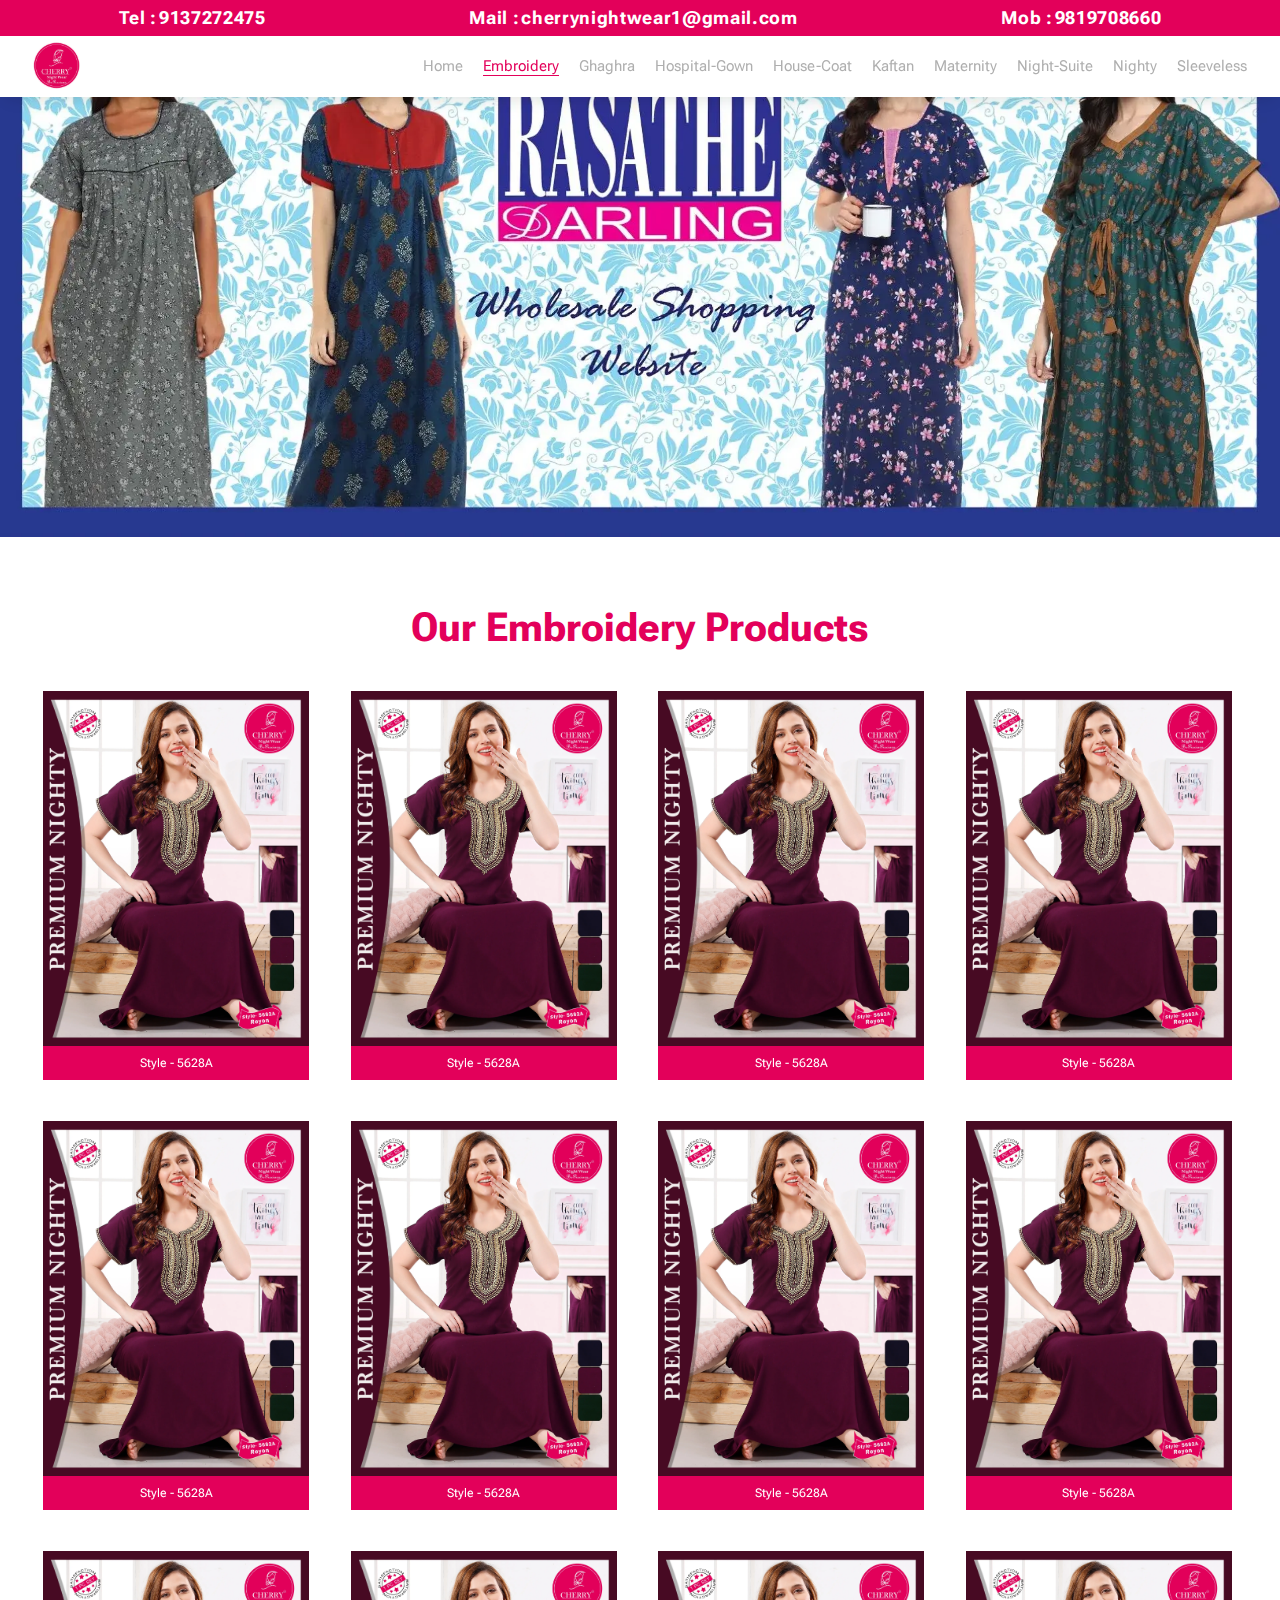
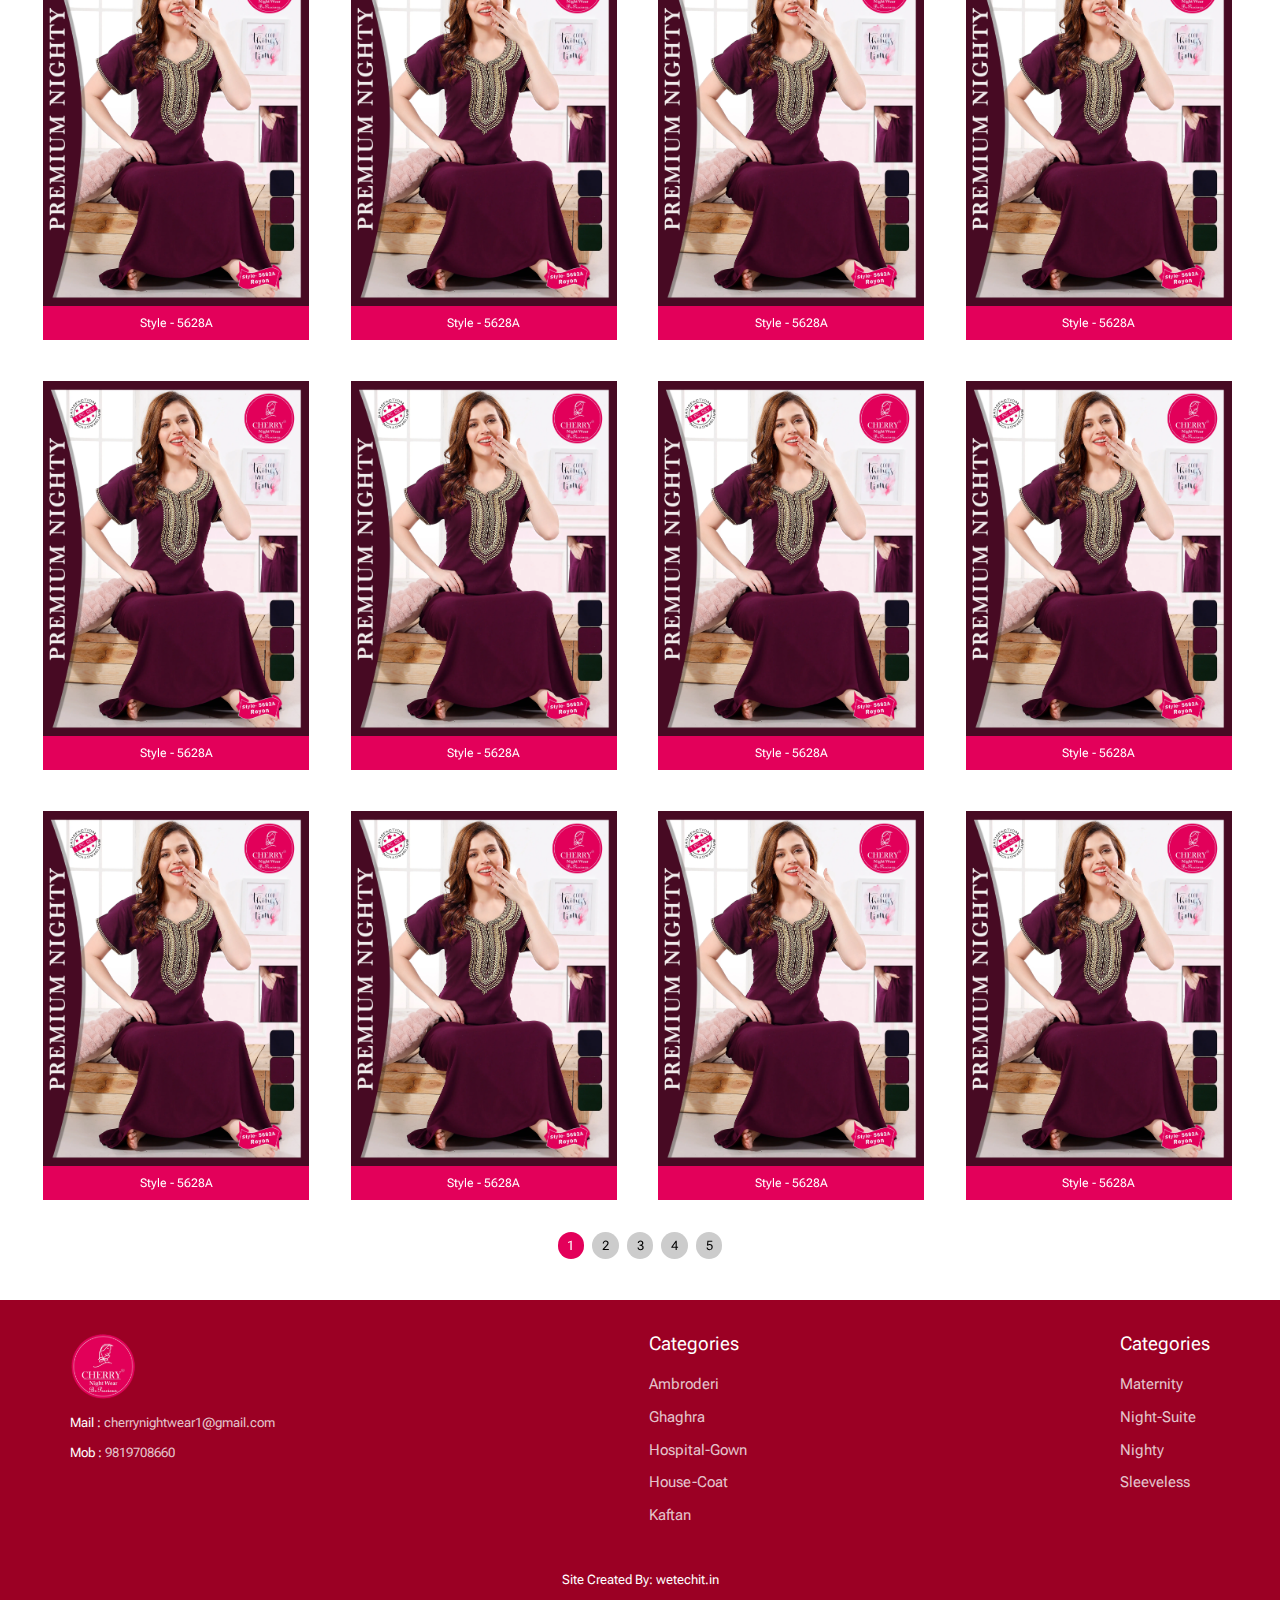
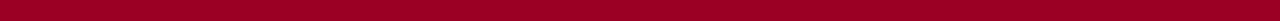
==== embroidery.html @ 48ad8502 "embroidery page done" ====
<!DOCTYPE html>
<html lang="en">
<head>
    <meta charset="UTF-8">
    <meta name="viewport" content="width=device-width, initial-scale=1.0">
    <title>Cherry Nightwear</title>
    <link rel="stylesheet" href="assets/css/style.css">
    <link rel="stylesheet" href="assets/css/media.css">
    <link rel="stylesheet" href="https://cdn.jsdelivr.net/npm/swiper@11/swiper-bundle.min.css" />
    <link rel="apple-touch-icon" sizes="180x180" href="assets/images/favicon_io/apple-touch-icon.png">
    <link rel="icon" type="image/png" sizes="32x32" href="assets/images/favicon_io/favicon-32x32.png">
    <link rel="icon" type="image/png" sizes="16x16" href="assets/images/favicon_io//favicon-16x16.png">
    <link rel="preconnect" href="https://fonts.googleapis.com">
    <link rel="preconnect" href="https://fonts.gstatic.com" crossorigin>
    <link href="https://fonts.googleapis.com/css2?family=Roboto+Flex:opsz,wght@8..144,100..1000&display=swap" rel="stylesheet">
</head>
<body>
    <header>
        <div class="top_nav">
            <div>
                <span>Tel :</span>
                <a href="tel:+9137272475">9137272475</a>
            </div>
            <div>
                <span>Mail :</span>
                <a href="mailto:cherrynightwear1@gmail.com">cherrynightwear1@gmail.com</a>
            </div>
            <div>
                <span>Mob :</span>
                <a href="tel:+9819708660">9819708660</a>
            </div>
        </div>
        <div class="header_nav">
            <a href="" class="logo"><img src="assets/images/cherry_logo.svg" alt="" width="901" height="900"></a>
            <ul class="menu">
                <li><a href="index.html">Home</a></li>
                <li><a href="embroidery.html" class="active">Embroidery</a></li>
                <li><a href="ghaghra.html">Ghaghra</a></li>
                <li><a href="hospital-gown.html">Hospital-Gown</a></li>
                <li><a href="house-coat.html">House-Coat</a></li>
                <li><a href="kaftan.html">Kaftan</a></li>
                <li><a href="maternity.html">Maternity</a></li>
                <li><a href="night-suite.html">Night-Suite</a></li>
                <li><a href="Nighty.html">Nighty</a></li>
                <li><a href="sleeveless.html">Sleeveless</a></li>
                <li class="close_icon">
                  <svg enable-background="new 0 0 512 512" height="512" viewBox="0 0 512 512" width="512" xmlns="http://www.w3.org/2000/svg"><path d="m292.2 256 109.9-109.9c10-10 10-26.2 0-36.2s-26.2-10-36.2 0l-109.9 109.9-109.9-109.9c-10-10-26.2-10-36.2 0s-10 26.2 0 36.2l109.9 109.9-109.9 109.9c-10 10-10 26.2 0 36.2 5 5 11.55 7.5 18.1 7.5s13.1-2.5 18.1-7.5l109.9-109.9 109.9 109.9c5 5 11.55 7.5 18.1 7.5s13.1-2.5 18.1-7.5c10-10 10-26.2 0-36.2z"/></svg>
                </li>
            </ul>
            <div class="menu_icon">
              <svg id="Capa_1" enable-background="new 0 0 464.205 464.205" height="512" viewBox="0 0 464.205 464.205" width="512" xmlns="http://www.w3.org/2000/svg"><g><g id="grip-solid-horizontal_1_"><path d="m435.192 406.18h-406.179c-16.024 0-29.013-12.99-29.013-29.013s12.989-29.013 29.013-29.013h406.18c16.023 0 29.013 12.99 29.013 29.013-.001 16.023-12.99 29.013-29.014 29.013z"/><path d="m435.192 261.115h-406.179c-16.024 0-29.013-12.989-29.013-29.012s12.989-29.013 29.013-29.013h406.18c16.023 0 29.013 12.989 29.013 29.013s-12.99 29.012-29.014 29.012z"/><path d="m435.192 116.051h-406.179c-16.024 0-29.013-12.989-29.013-29.013s12.989-29.013 29.013-29.013h406.18c16.023 0 29.013 12.989 29.013 29.013s-12.99 29.013-29.014 29.013z"/></g></g></svg>
            </div>
        </div>
    </header>
    <main class="wrapper">
        <section class="inner_banner" id="embroidery_banner">
          <picture>
            <source media="(max-width: 540px)" srcset="">
            <img src="assets/images/cropped-Banner-Website.webp" alt="" width="1920" height="806">
          </picture>
        </section>

        <section class="our_products inner_product" id="embroidery_products">
          <h2>Our Embroidery Products</h2>
          <div class="swiper innerSwiper">
            <div class="swiper-wrapper">
              <div class="swiper-slide">
                <div class="product_page">
                    <div class="product_box">
                        <img src="assets/images/ambroderi/5682-A.webp" alt="" width="2700" height="3600">
                        <div class="series_number">Style - <span>5628A</span></div>
                    </div>
                    <div class="product_box">
                        <img src="assets/images/ambroderi/5682-A.webp" alt="" width="2700" height="3600">
                        <div class="series_number">Style - <span>5628A</span></div>
                    </div>
                    <div class="product_box">
                        <img src="assets/images/ambroderi/5682-A.webp" alt="" width="2700" height="3600">
                        <div class="series_number">Style - <span>5628A</span></div>
                    </div>
                    <div class="product_box">
                        <img src="assets/images/ambroderi/5682-A.webp" alt="" width="2700" height="3600">
                        <div class="series_number">Style - <span>5628A</span></div>
                    </div>
                    <div class="product_box">
                        <img src="assets/images/ambroderi/5682-A.webp" alt="" width="2700" height="3600">
                        <div class="series_number">Style - <span>5628A</span></div>
                    </div>
                    <div class="product_box">
                        <img src="assets/images/ambroderi/5682-A.webp" alt="" width="2700" height="3600">
                        <div class="series_number">Style - <span>5628A</span></div>
                    </div>
                    <div class="product_box">
                        <img src="assets/images/ambroderi/5682-A.webp" alt="" width="2700" height="3600">
                        <div class="series_number">Style - <span>5628A</span></div>
                    </div>
                    <div class="product_box">
                        <img src="assets/images/ambroderi/5682-A.webp" alt="" width="2700" height="3600">
                        <div class="series_number">Style - <span>5628A</span></div>
                    </div>
                    <div class="product_box">
                        <img src="assets/images/ambroderi/5682-A.webp" alt="" width="2700" height="3600">
                        <div class="series_number">Style - <span>5628A</span></div>
                    </div>
                    <div class="product_box">
                        <img src="assets/images/ambroderi/5682-A.webp" alt="" width="2700" height="3600">
                        <div class="series_number">Style - <span>5628A</span></div>
                    </div>
                    <div class="product_box">
                        <img src="assets/images/ambroderi/5682-A.webp" alt="" width="2700" height="3600">
                        <div class="series_number">Style - <span>5628A</span></div>
                    </div>
                    <div class="product_box">
                        <img src="assets/images/ambroderi/5682-A.webp" alt="" width="2700" height="3600">
                        <div class="series_number">Style - <span>5628A</span></div>
                    </div>
                    <div class="product_box">
                        <img src="assets/images/ambroderi/5682-A.webp" alt="" width="2700" height="3600">
                        <div class="series_number">Style - <span>5628A</span></div>
                    </div>
                    <div class="product_box">
                        <img src="assets/images/ambroderi/5682-A.webp" alt="" width="2700" height="3600">
                        <div class="series_number">Style - <span>5628A</span></div>
                    </div>
                    <div class="product_box">
                        <img src="assets/images/ambroderi/5682-A.webp" alt="" width="2700" height="3600">
                        <div class="series_number">Style - <span>5628A</span></div>
                    </div>
                    <div class="product_box">
                        <img src="assets/images/ambroderi/5682-A.webp" alt="" width="2700" height="3600">
                        <div class="series_number">Style - <span>5628A</span></div>
                    </div>
                    <div class="product_box">
                        <img src="assets/images/ambroderi/5682-A.webp" alt="" width="2700" height="3600">
                        <div class="series_number">Style - <span>5628A</span></div>
                    </div>
                    <div class="product_box">
                        <img src="assets/images/ambroderi/5682-A.webp" alt="" width="2700" height="3600">
                        <div class="series_number">Style - <span>5628A</span></div>
                    </div>
                    <div class="product_box">
                        <img src="assets/images/ambroderi/5682-A.webp" alt="" width="2700" height="3600">
                        <div class="series_number">Style - <span>5628A</span></div>
                    </div>
                    <div class="product_box">
                        <img src="assets/images/ambroderi/5682-A.webp" alt="" width="2700" height="3600">
                        <div class="series_number">Style - <span>5628A</span></div>
                    </div>
                </div>
              </div>
              <div class="swiper-slide">
                <div class="product_page">
                    <div class="product_box">
                        <img src="assets/images/ambroderi/5682-B.webp" alt="" width="2700" height="3600">
                        <div class="series_number">Style - <span>5628B</span></div>
                    </div>
                    <div class="product_box">
                        <img src="assets/images/ambroderi/5682-B.webp" alt="" width="2700" height="3600">
                        <div class="series_number">Style - <span>5628B</span></div>
                    </div>
                    <div class="product_box">
                        <img src="assets/images/ambroderi/5682-B.webp" alt="" width="2700" height="3600">
                        <div class="series_number">Style - <span>5628B</span></div>
                    </div>
                    <div class="product_box">
                        <img src="assets/images/ambroderi/5682-B.webp" alt="" width="2700" height="3600">
                        <div class="series_number">Style - <span>5628B</span></div>
                    </div>
                    <div class="product_box">
                        <img src="assets/images/ambroderi/5682-B.webp" alt="" width="2700" height="3600">
                        <div class="series_number">Style - <span>5628B</span></div>
                    </div>
                    <div class="product_box">
                        <img src="assets/images/ambroderi/5682-B.webp" alt="" width="2700" height="3600">
                        <div class="series_number">Style - <span>5628B</span></div>
                    </div>
                    <div class="product_box">
                        <img src="assets/images/ambroderi/5682-B.webp" alt="" width="2700" height="3600">
                        <div class="series_number">Style - <span>5628B</span></div>
                    </div>
                    <div class="product_box">
                        <img src="assets/images/ambroderi/5682-B.webp" alt="" width="2700" height="3600">
                        <div class="series_number">Style - <span>5628B</span></div>
                    </div>
                    <div class="product_box">
                        <img src="assets/images/ambroderi/5682-B.webp" alt="" width="2700" height="3600">
                        <div class="series_number">Style - <span>5628B</span></div>
                    </div>
                    <div class="product_box">
                        <img src="assets/images/ambroderi/5682-B.webp" alt="" width="2700" height="3600">
                        <div class="series_number">Style - <span>5628B</span></div>
                    </div>
                    <div class="product_box">
                        <img src="assets/images/ambroderi/5682-B.webp" alt="" width="2700" height="3600">
                        <div class="series_number">Style - <span>5628B</span></div>
                    </div>
                    <div class="product_box">
                        <img src="assets/images/ambroderi/5682-B.webp" alt="" width="2700" height="3600">
                        <div class="series_number">Style - <span>5628B</span></div>
                    </div>
                    <div class="product_box">
                        <img src="assets/images/ambroderi/5682-B.webp" alt="" width="2700" height="3600">
                        <div class="series_number">Style - <span>5628B</span></div>
                    </div>
                    <div class="product_box">
                        <img src="assets/images/ambroderi/5682-B.webp" alt="" width="2700" height="3600">
                        <div class="series_number">Style - <span>5628B</span></div>
                    </div>
                    <div class="product_box">
                        <img src="assets/images/ambroderi/5682-B.webp" alt="" width="2700" height="3600">
                        <div class="series_number">Style - <span>5628B</span></div>
                    </div>
                    <div class="product_box">
                        <img src="assets/images/ambroderi/5682-B.webp" alt="" width="2700" height="3600">
                        <div class="series_number">Style - <span>5628B</span></div>
                    </div>
                    <div class="product_box">
                        <img src="assets/images/ambroderi/5682-B.webp" alt="" width="2700" height="3600">
                        <div class="series_number">Style - <span>5628B</span></div>
                    </div>
                    <div class="product_box">
                        <img src="assets/images/ambroderi/5682-B.webp" alt="" width="2700" height="3600">
                        <div class="series_number">Style - <span>5628B</span></div>
                    </div>
                    <div class="product_box">
                        <img src="assets/images/ambroderi/5682-B.webp" alt="" width="2700" height="3600">
                        <div class="series_number">Style - <span>5628B</span></div>
                    </div>
                    <div class="product_box">
                        <img src="assets/images/ambroderi/5682-B.webp" alt="" width="2700" height="3600">
                        <div class="series_number">Style - <span>5628B</span></div>
                    </div>
                </div>
              </div>
              <div class="swiper-slide">
                <div class="product_page">
                    <div class="product_box">
                        <img src="assets/images/ambroderi/5682-C.webp" alt="" width="2700" height="3600">
                        <div class="series_number">Style - <span>5628C</span></div>
                    </div>
                    <div class="product_box">
                        <img src="assets/images/ambroderi/5682-C.webp" alt="" width="2700" height="3600">
                        <div class="series_number">Style - <span>5628C</span></div>
                    </div>
                    <div class="product_box">
                        <img src="assets/images/ambroderi/5682-C.webp" alt="" width="2700" height="3600">
                        <div class="series_number">Style - <span>5628C</span></div>
                    </div>
                    <div class="product_box">
                        <img src="assets/images/ambroderi/5682-C.webp" alt="" width="2700" height="3600">
                        <div class="series_number">Style - <span>5628C</span></div>
                    </div>
                    <div class="product_box">
                        <img src="assets/images/ambroderi/5682-C.webp" alt="" width="2700" height="3600">
                        <div class="series_number">Style - <span>5628C</span></div>
                    </div>
                    <div class="product_box">
                        <img src="assets/images/ambroderi/5682-C.webp" alt="" width="2700" height="3600">
                        <div class="series_number">Style - <span>5628C</span></div>
                    </div>
                    <div class="product_box">
                        <img src="assets/images/ambroderi/5682-C.webp" alt="" width="2700" height="3600">
                        <div class="series_number">Style - <span>5628C</span></div>
                    </div>
                    <div class="product_box">
                        <img src="assets/images/ambroderi/5682-C.webp" alt="" width="2700" height="3600">
                        <div class="series_number">Style - <span>5628C</span></div>
                    </div>
                    <div class="product_box">
                        <img src="assets/images/ambroderi/5682-C.webp" alt="" width="2700" height="3600">
                        <div class="series_number">Style - <span>5628C</span></div>
                    </div>
                    <div class="product_box">
                        <img src="assets/images/ambroderi/5682-C.webp" alt="" width="2700" height="3600">
                        <div class="series_number">Style - <span>5628C</span></div>
                    </div>
                    <div class="product_box">
                        <img src="assets/images/ambroderi/5682-C.webp" alt="" width="2700" height="3600">
                        <div class="series_number">Style - <span>5628C</span></div>
                    </div>
                    <div class="product_box">
                        <img src="assets/images/ambroderi/5682-C.webp" alt="" width="2700" height="3600">
                        <div class="series_number">Style - <span>5628C</span></div>
                    </div>
                    <div class="product_box">
                        <img src="assets/images/ambroderi/5682-C.webp" alt="" width="2700" height="3600">
                        <div class="series_number">Style - <span>5628C</span></div>
                    </div>
                    <div class="product_box">
                        <img src="assets/images/ambroderi/5682-C.webp" alt="" width="2700" height="3600">
                        <div class="series_number">Style - <span>5628C</span></div>
                    </div>
                    <div class="product_box">
                        <img src="assets/images/ambroderi/5682-C.webp" alt="" width="2700" height="3600">
                        <div class="series_number">Style - <span>5628C</span></div>
                    </div>
                    <div class="product_box">
                        <img src="assets/images/ambroderi/5682-C.webp" alt="" width="2700" height="3600">
                        <div class="series_number">Style - <span>5628C</span></div>
                    </div>
                    <div class="product_box">
                        <img src="assets/images/ambroderi/5682-C.webp" alt="" width="2700" height="3600">
                        <div class="series_number">Style - <span>5628C</span></div>
                    </div>
                    <div class="product_box">
                        <img src="assets/images/ambroderi/5682-C.webp" alt="" width="2700" height="3600">
                        <div class="series_number">Style - <span>5628C</span></div>
                    </div>
                    <div class="product_box">
                        <img src="assets/images/ambroderi/5682-C.webp" alt="" width="2700" height="3600">
                        <div class="series_number">Style - <span>5628C</span></div>
                    </div>
                    <div class="product_box">
                        <img src="assets/images/ambroderi/5682-C.webp" alt="" width="2700" height="3600">
                        <div class="series_number">Style - <span>5628C</span></div>
                    </div>
                </div>
              </div>
              <div class="swiper-slide">
                <div class="product_page">
                    <div class="product_box">
                        <img src="assets/images/ambroderi/5682-A.webp" alt="" width="2700" height="3600">
                        <div class="series_number">Style - <span>5628A</span></div>
                    </div>
                    <div class="product_box">
                        <img src="assets/images/ambroderi/5682-A.webp" alt="" width="2700" height="3600">
                        <div class="series_number">Style - <span>5628A</span></div>
                    </div>
                    <div class="product_box">
                        <img src="assets/images/ambroderi/5682-A.webp" alt="" width="2700" height="3600">
                        <div class="series_number">Style - <span>5628A</span></div>
                    </div>
                    <div class="product_box">
                        <img src="assets/images/ambroderi/5682-A.webp" alt="" width="2700" height="3600">
                        <div class="series_number">Style - <span>5628A</span></div>
                    </div>
                    <div class="product_box">
                        <img src="assets/images/ambroderi/5682-A.webp" alt="" width="2700" height="3600">
                        <div class="series_number">Style - <span>5628A</span></div>
                    </div>
                    <div class="product_box">
                        <img src="assets/images/ambroderi/5682-A.webp" alt="" width="2700" height="3600">
                        <div class="series_number">Style - <span>5628A</span></div>
                    </div>
                    <div class="product_box">
                        <img src="assets/images/ambroderi/5682-A.webp" alt="" width="2700" height="3600">
                        <div class="series_number">Style - <span>5628A</span></div>
                    </div>
                    <div class="product_box">
                        <img src="assets/images/ambroderi/5682-A.webp" alt="" width="2700" height="3600">
                        <div class="series_number">Style - <span>5628A</span></div>
                    </div>
                    <div class="product_box">
                        <img src="assets/images/ambroderi/5682-A.webp" alt="" width="2700" height="3600">
                        <div class="series_number">Style - <span>5628A</span></div>
                    </div>
                    <div class="product_box">
                        <img src="assets/images/ambroderi/5682-A.webp" alt="" width="2700" height="3600">
                        <div class="series_number">Style - <span>5628A</span></div>
                    </div>
                    <div class="product_box">
                        <img src="assets/images/ambroderi/5682-A.webp" alt="" width="2700" height="3600">
                        <div class="series_number">Style - <span>5628A</span></div>
                    </div>
                    <div class="product_box">
                        <img src="assets/images/ambroderi/5682-A.webp" alt="" width="2700" height="3600">
                        <div class="series_number">Style - <span>5628A</span></div>
                    </div>
                    <div class="product_box">
                        <img src="assets/images/ambroderi/5682-A.webp" alt="" width="2700" height="3600">
                        <div class="series_number">Style - <span>5628A</span></div>
                    </div>
                    <div class="product_box">
                        <img src="assets/images/ambroderi/5682-A.webp" alt="" width="2700" height="3600">
                        <div class="series_number">Style - <span>5628A</span></div>
                    </div>
                    <div class="product_box">
                        <img src="assets/images/ambroderi/5682-A.webp" alt="" width="2700" height="3600">
                        <div class="series_number">Style - <span>5628A</span></div>
                    </div>
                    <div class="product_box">
                        <img src="assets/images/ambroderi/5682-A.webp" alt="" width="2700" height="3600">
                        <div class="series_number">Style - <span>5628A</span></div>
                    </div>
                    <div class="product_box">
                        <img src="assets/images/ambroderi/5682-A.webp" alt="" width="2700" height="3600">
                        <div class="series_number">Style - <span>5628A</span></div>
                    </div>
                    <div class="product_box">
                        <img src="assets/images/ambroderi/5682-A.webp" alt="" width="2700" height="3600">
                        <div class="series_number">Style - <span>5628A</span></div>
                    </div>
                    <div class="product_box">
                        <img src="assets/images/ambroderi/5682-A.webp" alt="" width="2700" height="3600">
                        <div class="series_number">Style - <span>5628A</span></div>
                    </div>
                    <div class="product_box">
                        <img src="assets/images/ambroderi/5682-A.webp" alt="" width="2700" height="3600">
                        <div class="series_number">Style - <span>5628A</span></div>
                    </div>
                </div>
              </div>
              <div class="swiper-slide">
                <div class="product_page">
                    <div class="product_box">
                        <img src="assets/images/ambroderi/5682-A.webp" alt="" width="2700" height="3600">
                        <div class="series_number">Style - <span>5628A</span></div>
                    </div>
                    <div class="product_box">
                        <img src="assets/images/ambroderi/5682-A.webp" alt="" width="2700" height="3600">
                        <div class="series_number">Style - <span>5628A</span></div>
                    </div>
                    <div class="product_box">
                        <img src="assets/images/ambroderi/5682-A.webp" alt="" width="2700" height="3600">
                        <div class="series_number">Style - <span>5628A</span></div>
                    </div>
                    <div class="product_box">
                        <img src="assets/images/ambroderi/5682-A.webp" alt="" width="2700" height="3600">
                        <div class="series_number">Style - <span>5628A</span></div>
                    </div>
                    <div class="product_box">
                        <img src="assets/images/ambroderi/5682-A.webp" alt="" width="2700" height="3600">
                        <div class="series_number">Style - <span>5628A</span></div>
                    </div>
                    <div class="product_box">
                        <img src="assets/images/ambroderi/5682-A.webp" alt="" width="2700" height="3600">
                        <div class="series_number">Style - <span>5628A</span></div>
                    </div>
                    <div class="product_box">
                        <img src="assets/images/ambroderi/5682-A.webp" alt="" width="2700" height="3600">
                        <div class="series_number">Style - <span>5628A</span></div>
                    </div>
                    <div class="product_box">
                        <img src="assets/images/ambroderi/5682-A.webp" alt="" width="2700" height="3600">
                        <div class="series_number">Style - <span>5628A</span></div>
                    </div>
                    <div class="product_box">
                        <img src="assets/images/ambroderi/5682-A.webp" alt="" width="2700" height="3600">
                        <div class="series_number">Style - <span>5628A</span></div>
                    </div>
                    <div class="product_box">
                        <img src="assets/images/ambroderi/5682-A.webp" alt="" width="2700" height="3600">
                        <div class="series_number">Style - <span>5628A</span></div>
                    </div>
                    <div class="product_box">
                        <img src="assets/images/ambroderi/5682-A.webp" alt="" width="2700" height="3600">
                        <div class="series_number">Style - <span>5628A</span></div>
                    </div>
                    <div class="product_box">
                        <img src="assets/images/ambroderi/5682-A.webp" alt="" width="2700" height="3600">
                        <div class="series_number">Style - <span>5628A</span></div>
                    </div>
                    <div class="product_box">
                        <img src="assets/images/ambroderi/5682-A.webp" alt="" width="2700" height="3600">
                        <div class="series_number">Style - <span>5628A</span></div>
                    </div>
                    <div class="product_box">
                        <img src="assets/images/ambroderi/5682-A.webp" alt="" width="2700" height="3600">
                        <div class="series_number">Style - <span>5628A</span></div>
                    </div>
                    <div class="product_box">
                        <img src="assets/images/ambroderi/5682-A.webp" alt="" width="2700" height="3600">
                        <div class="series_number">Style - <span>5628A</span></div>
                    </div>
                    <div class="product_box">
                        <img src="assets/images/ambroderi/5682-A.webp" alt="" width="2700" height="3600">
                        <div class="series_number">Style - <span>5628A</span></div>
                    </div>
                    <div class="product_box">
                        <img src="assets/images/ambroderi/5682-A.webp" alt="" width="2700" height="3600">
                        <div class="series_number">Style - <span>5628A</span></div>
                    </div>
                    <div class="product_box">
                        <img src="assets/images/ambroderi/5682-A.webp" alt="" width="2700" height="3600">
                        <div class="series_number">Style - <span>5628A</span></div>
                    </div>
                    <div class="product_box">
                        <img src="assets/images/ambroderi/5682-A.webp" alt="" width="2700" height="3600">
                        <div class="series_number">Style - <span>5628A</span></div>
                    </div>
                    <div class="product_box">
                        <img src="assets/images/ambroderi/5682-A.webp" alt="" width="2700" height="3600">
                        <div class="series_number">Style - <span>5628A</span></div>
                    </div>
                </div>
              </div>
            </div>
            <div class="swiper-pagination inner-pagination"></div>
          </div>
        </section>
    </main>
    <footer>
      <div class="footer_box">
        <div class="footer_content">
            <a href="" class="footer_logo">
                <img src="assets/images/cherry_logo.svg" alt="" width="901" height="900">
            </a>
            <div class="footer_contact">
                <span>Mail :</span>
                <a href="mailto:cherrynightwear1@gmail.com">cherrynightwear1@gmail.com</a>
            </div>
            <div class="footer_contact">
                <span>Mob :</span>
                <a href="tel:+9819708660">9819708660</a>
            </div>
        </div>
        <div class="footer_content">
            <div class="footer_title">Categories</div>
            <ul>
                <li><a href="">Ambroderi</a></li>
                <li><a href="">Ghaghra</a></li>
                <li><a href="">Hospital-Gown</a></li>
                <li><a href="">House-Coat</a></li>
                <li><a href="">Kaftan</a></li>
            </ul>
        </div>
        <div class="footer_content">
            <div class="footer_title">Categories</div>
            <ul>
                <li><a href="">Maternity</a></li>
                <li><a href="">Night-Suite</a></li>
                <li><a href="">Nighty</a></li>
                <li><a href="">Sleeveless</a></li>
            </ul>
        </div>
      </div>
      <div class="web_creator">
        <span>Site Created By:</span> <a href="mailto:wetech.in@gmail.com" class="">wetechit.in</a>
      </div>
    </footer>
    <script src="https://cdn.jsdelivr.net/npm/swiper/swiper-bundle.min.js"></script>
    <script src="assets/js/jquery.js"></script>
    <script src="assets/js/common.js"></script>
</body>
</html>
---- assets/css/style.css ----
*{
    margin: 0;
    padding: 0;
    box-sizing: border-box;
}



/* reset */
html{
    font-family: "Roboto Flex", sans-serif;
    scroll-behavior: smooth;
}
a{
    text-decoration: none;
}
img, svg{
    height: auto;
}
ul{
    list-style: none;
}

input, textarea, button{
    appearance: none;
    background: none;
    border: none;
    display: inline-block;
    outline: none;
    resize: none;
}

/* header */

header{
    position: fixed;
    width: 100%;
    z-index: 999;
    .top_nav{
        background: #e3005a;
        padding: 1rem 2.5rem;
        display: flex;
        justify-content: space-around;
        align-items: center;
        width: 100%;
        transform: translateY(0);
        transition: transform 0.5s ease-in;
        animation: slideDown 500ms ease;
        a,span{
            color: white;
            font-size: 18px;
            font-weight: 700;
            letter-spacing: 0.1rem;
            display: inline-block;
        }
        a{
            position: relative;
            &:after {
                content: "";
                display: block;
                margin: 0 auto;
                width: 0;
                height: .2rem;
                background-color: #fff;
                transition: opacity .3s ease,width .3s ease;
            }
            &:hover{
                &::after{
                    width: 100%;
                    opacity: 1;
                }
            }
        }
    }
    .header_nav{
        padding: 1rem 5rem;
        background: #fff;
        display: flex;
        justify-content: space-between;
        align-items: center;
        transition: transform 0.5s ease-in;
        box-shadow: 0px 9px 14px -6px rgba(0,0,0,0.1);
        .logo{
            img{
                width: 7rem;
            }
        }
        .menu{
            display: flex;
            align-items: center;
            gap: 3rem;
            a{
                font-size: 2.2rem;
                color: rgb(175, 175, 175);
                position: relative;
                &:after {
                    content: "";
                    display: block;
                    margin: 0 auto;
                    width: 0;
                    height: .2rem;
                    background-color: #e3005a;
                    transition: opacity .3s ease,width .3s ease;
                }
                &:hover{
                    color: #e3005a;
                    &::after{
                        width: 100%;
                        opacity: 1;
                    }
                }
                &.active{
                    color: #e3005a;
                    &::after{
                        width: 100%;
                        opacity: 1;
                    }
                    
                }
            }
        }
    }
}

.menu_icon, .close_icon{
    display: none;
}

.hideHeader{
    .top_nav{
        transform: translateY(-100%);
        transition: transform 0.5s ease-in;
        animation: slideUp 500ms ease;
    }
    .header_nav{
        transform: translateY(-4.9rem);
        transition: transform 0.25s ease-in;
    }
}


/* section */
.wrapper{
}

/* banner */
.banner{
    padding-top: 13.5rem;
    .bannerSwiper{
        img{
            width: 100%;
            display: block;
        }
    }
}

.inner_banner{
    /* padding-top: 13.5rem; */
    img{
        width: 100%;
        display: block;
    }
}


/* about */

.about_us{
    width: 100%;
    background: linear-gradient(90deg, rgba(237,237,237,1) 0%, rgba(237,237,237,1) 30%, rgba(211,48,94,1) 30%);
    padding: 10rem;
    /* border-top: .2rem solid #e3005a;
    border-bottom: .2rem solid #e3005a; */
    display: flex;
    justify-content: flex-end;
    align-items: center;
    h2{
        color: #fff !important;
    }
    .about_img{
        width: 50rem;
        height: 50rem;
        background: linear-gradient(270deg, rgba(237,237,237,1) 0%, rgba(237,237,237,1) 50%, rgba(211,48,94,1) 50%);
        border-radius: 50%;
        overflow: hidden;
        position: relative;
        left: -24.3rem;
        img{
            width: 100%;
            height: 100%;
            object-fit: contain;
        }
    }
    .div_content{
        color: #fff;
        width: 75rem;
        h2{
            margin-bottom: 2rem;
        }
    }
}

/* products */

.our_products{
    margin: 0rem 6.5rem 5rem;
    padding-top: 10rem;
    h2{
        margin-bottom: 6rem;
        text-align: center;
    }
    .product_title{
        display: flex;
        justify-content: space-between;
        align-items: center;
        width: 90%;
        margin: 0 auto;
        margin-right: 10rem;
        h4{
            font-size: 3.6rem;
            color: #000;
            font-weight: 600;
        }
        a{
            font-size: 2.2rem;
            position: relative;
            display: inline-block;
            color: rgba(0,0,0,0.5);
            &:after {
                content: "";
                display: block;
                margin: 0 auto;
                width: 0;
                height: .2rem;
                background-color: #e3005a;
                transition: opacity .3s ease,width .3s ease;
            }
            &:hover{
                color: #e3005a;
                &::after{
                    width: 100%;
                    opacity: 1;
                }
            }
        }
    }
    .products_container{
        margin-bottom: 10rem;
        position: relative;
        .swiper{
            width: 95%;
            margin: 3rem auto 0;
            margin-left: 8rem;
            .swiper-wrapper{
            }
            .product_items{
                width: 25rem;
                img{
                    width: 100%;
                }
            }
        }
        .swiper-prev, .swiper-next{
            position: absolute;
            top: 50%;
            cursor: pointer;
            z-index: 99;
            border: 0.2rem solid transparent;
            background: #e3005a;
            border-radius: 50%;
            padding: 1.5rem;
            display: flex;
            justify-content: center;
            align-items: center;
            img{
                width: 3.4rem;
                filter: invert(1);
            }
        }
        .swiper-prev{
            left: -2rem;
            img{
                transform: rotate(180deg);
            }
        }
        .swiper-next{
            right: 0;
            left: auto;
        }
    }
}

/* Contact */

.contact{
    padding-top: 10rem;
    h2{
        margin-bottom: 3rem;
        text-align: center;
    }
    .contact_wrapper{
        display: flex;
        align-items: center;
        background: linear-gradient(90deg, rgba(247,247,247,1) 0%, rgba(247,247,247,1) 60%, rgba(211,48,94,1) 60%);
        .contact_info{
            width: 60%;
            padding: 5rem;
            height: 100%;
            form{
                width: 75%;
                margin: 0 auto;
                input, textarea{
                    width: 100%;
                    border: 0.2rem solid rgba(0,0,0,0.5);
                    border-radius: 1rem;
                    padding: 1rem 2rem;
                    display: block;
                    font-size: 2rem;
                    color: #e3005a;
                    margin-bottom: 2.5rem;
                    &::placeholder{
                        font-size: 2rem;
                        color: #e3005a;
                    }
                    &:focus-visible{
                        border-color: #e3005a !important;
                    }
                }
                button{
                    border: 0.2rem solid rgba(0,0,0,0.5);
                    padding: 1rem 2rem;
                    border-radius: .5rem;
                    font-size: 2rem;
                    cursor: pointer;
                    width: 10rem;
                    display: block;
                    margin: 0 auto;
                    transition: background 0.3s ease-in;
                    &:hover{
                        background: #e3005a;
                        color: #fff;
                    }
                }
            }
        }
        address{
            width: 40%;
            padding: 5rem;
            color: #fff;
            text-align: center;
            font-style: normal;
            .address_title{
                font-size: 4.8rem;
                margin-bottom: 1rem;
                text-transform: uppercase;
                letter-spacing: .2rem;
            }
            .address_detail{
                font-size: 3.2rem;
                margin-bottom: 2.5rem;
            }
            .address_info{
                font-size: 2.8rem;
            }
        }
    }
}



/* inner_pages */

.inner_product{
    .innerSwiper{
        width: 100%;
        .swiper-wrapper{
            margin-bottom: 10rem;
        }
        .inner-pagination{
            display: flex;
            justify-content: center;
            align-items: center;
        }
        .swiper-pagination-bullet{
            font-size: 2rem;
            width: 3.5rem;
            height: 3.5rem;
            padding: 2rem;
            line-height: 1;
            display: flex;
            justify-content: center;
            align-items: center;
            color: #000 !important;
            background: #ccc !important;
            opacity: 1 !important;
        }
        .swiper-pagination-bullet-active{
            background: #e3005a !important;
            color: #fff !important;
        }
    }
    .product_page{
        display: flex;
        align-items: center;
        flex-wrap: wrap;
        gap: 6.2rem;
    }
    .product_box{
        width: 40rem;
        img{
            width: 100%;
            display: block;
        }
        .series_number{
            font-size: 1.8rem;
            text-align: center;
            padding: 1.5rem 0;
            background: #e3005a;
            color: #fff;
        }
    }
}

/* footer */

footer{
    background: #9b0024;
    padding: 5rem 10.5rem;
    color: #fff;
    .footer_box{
        display: flex;
        justify-content: space-between;
        align-items: flex-start;
        margin-bottom: 5rem;
        a{
            color: #f9f9f9cd;
            position: relative;
            display: inline-block;
            &:after {
                content: "";
                display: block;
                margin: 0 auto;
                width: 0;
                height: .2rem;
                background-color: #f9f9f9cd;
                transition: opacity .3s ease,width .3s ease;
            }
            &:hover{
                &::after{
                    width: 100%;
                    opacity: 1;
                }
            }
        }
        .footer_content{
            .footer_logo{
                display: inline-block;
                margin-bottom: 2rem;
                &::after{
                    display: none !important;
                }
                img{
                    width: 10rem;
                }
            }
            .footer_contact{
                font-size: 2rem;
                margin-bottom: 2rem;
            }
            .footer_title{
                font-size: 2.8rem;
                margin-bottom: 3rem;
            }
            ul{
                li{
                    a{
                        font-size: 2.2rem;
                        margin-bottom: 2rem;
                    }
                }
            }
        }
    }
    .web_creator{
        font-size: 2rem;
        text-align: center;
        a{
            color: #fff;
            position: relative;
            display: inline-block;
            &:after {
                content: "";
                display: block;
                margin: 0 auto;
                width: 0;
                height: .2rem;
                background-color: #fff;
                transition: opacity .3s ease,width .3s ease;
            }
            &:hover{
                &::after{
                    width: 100%;
                    opacity: 1;
                }
            }
        }
    }
}



.swiper-button-disabled{
    border: 0.2rem solid #000 !important;
    background: transparent !important;
    cursor: url('../images/no-entry.webp'),auto !important;
    img{
        filter: invert(0) !important;
    }
}

.banner{
    .swiper-pagination-bullet{
        background: #fff !important;
    }
}

h2{
    font-size: 6rem;
    color: #e3005a;
}
p{
    font-size: 2.4rem;
}
/* animation */

@keyframes slideDown {
    from {
        transform: translateY(-100%);
    }
    to {
        transform: translateY(0);
    }
}
@keyframes slideUp {
    from {
        transform: translateY(0);
    }
    to {
        transform: translateY(-100%);
    }
}
---- assets/css/media.css ----
@media screen and (max-width: 1920px) {
    html{
        font-size: 62.5%;
    }
}

@media screen and (max-width: 1715px) {
    html{
        font-size: 55.6%;
    }
}

@media screen and (max-width: 1536px) {
    html{
        font-size: 47.9%;
        .banner{
            padding-top: 14.5rem;
        }
    }
}

@media screen and (max-width: 1440px) {
    html{
        font-size: 46.8%;
    }
}

@media screen and (max-width: 1366px) {
    html{
        font-size: 44.5%;
    }
}
@media screen and (max-width: 1280px) {
    html{
        font-size: 41.6%;
        .hideHeader .header_nav{
            transform: translateY(-5.4rem);
        }
    }
}

@media screen and (max-width: 1024px) {
    html{
        font-size: 33.3%;
        .hideHeader{
            .header_nav{
                transform: translateY(-5.4rem);
            }
        }
        .banner{
            padding-top: 15.5rem;
        }
        .our_products{
            .product_title{
                width: 90%;
                margin: 0 auto;
                h4{
                    font-size: 4rem;
                }
                a{
                    font-size: 3rem;
                }
            }
            .products_container{
                .swiper{
                    .product_items{
                        width: 34rem;
                    }
                }
            }
        }
    }
}
@media screen and (max-width: 965px) {
    html{
        font-size: 31.3%;
        .hideHeader{
            .header_nav{
                transform: translateY(-6.5rem);
            }
        }
    }
}
@media screen and (max-width: 920px) {
    html{
        font-size: 29.7%;
        .hideHeader{
            .header_nav{
                transform: translateY(-6.8rem);
            }
        }
    }
}

@media screen and (max-width: 768px) {
    html{
        font-size: 8px;
        .hideHeader{
            .header_nav{
                transform: translateY(-4.8rem);
            }
        }
        .about_us{
            background: linear-gradient(90deg, rgba(255,255,255,1) 0%, rgba(255,255,255,1) 20%, rgba(211,48,94,1) 20%);
            .div_content{
                width: 60rem;
            }
            .about_img{
                width: 34rem;
                height: 28rem;
                left: -4rem;
            }
        }
        .contact{
            .contact_wrapper{
                background: linear-gradient(90deg, rgba(247,247,247,1) 0%, rgba(247,247,247,1) 55%, rgba(211,48,94,1) 55%);
                .address_info{
                    line-height: 1.2;
                    br{
                        display: none;
                    }
                }
            }
        }
        .our_products{
            .product_title{
                width: 90%;
                margin: 0 auto;
                h4{
                    font-size: 4rem;
                }
                a{
                    font-size: 3rem;
                }
            }
            .products_container{
                .swiper{
                    margin-left: 5.5rem;
                    .product_items{
                        width: 32rem;
                    }
                }
                .swiper-prev, .swiper-next{
                    padding: 1.5rem;
                    img{
                        width: 2.4rem;
                    }
                }
                .swiper-prev{
                    left: -4rem;
                }
                .swiper-next{
                    right: -4rem;
                }
            }
        }
    }
}
@media screen and (max-width: 540px) {
    html{
        font-size: 4px !important;
        h2{
            font-size: 9rem;
        }
        p{
            font-size: 4.4rem;
        }
        .wrapper {
            padding-top: 18.5rem;
        }
        .menu_icon{
            display: block;
            width: 12rem;
            padding: 2rem;
            svg{
                width: 100%;
            }
        }
        .banner{
            padding-top: 0;
        }
        header .top_nav{
            display: none;
        }
        .hideHeader{
            .header_nav{
                transform: translateY(0);
            }
        }
        header{
            .header_nav{
                padding: 2rem 4rem;
                .logo{
                    img{
                        width: 14rem;
                    }
                }
                .menu{
                    position: absolute;
                    flex-direction: column;
                    background: white;
                    width: 100%;
                    top: 0;
                    height: 100vh;
                    overflow-y: scroll;
                    right: -100%;
                    justify-content: center;
                    transition: all 0.3s ease-in;
                    z-index: 99;
                    &.active{
                        right: 0rem;
                    }
                    a{
                        font-size: 12rem;
                    }
                    .close_icon{
                        position: absolute;
                        display: block;
                        width: 15rem;
                        padding: 2rem;
                        top: 1rem;
                        right: 1rem;
                        svg{
                            width: 100%;
                        }
                    }
                }
            }
        }
        .about_us{
            background: linear-gradient(180deg, rgba(247,247,247,1) 0%, rgba(247,247,247,1) 33%, rgba(211,48,94,1) 33%);
            flex-direction: column;
            padding-top: 34rem;
            .about_img {
                width: 50rem;
                height: 50rem;
                left: -2rem;
                top: -13rem;
                background: linear-gradient(0deg, rgba(247,247,247,1) 0%, rgba(247,247,247,1) 50%, rgba(211,48,94,1) 50%);
            }
            .div_content{
                width: 100%;
            }
        }
        .our_products .products_container .swiper .product_items {
            width: 100%;
        }
        .our_products {
            padding-top: 24rem;
            .product_title {
                h4 {
                    font-size: 6rem;
                }
                a{
                    font-size: 4rem;
                }
            }
            h2{
                margin-bottom: 10rem;
            }
            .products_container{
                margin-bottom: 35rem;
                .swiper{
                    margin-left: 2.5rem;
                }
                .swiper-prev, .swiper-next {
                    bottom: -18rem;
                    top: auto;
                    padding: 3rem;
                    img {
                        width: 6.4rem !important;
                    }
                }
                .swiper-prev{
                    left: 20%;
                }
                .swiper-next{
                   right: 20% !important;
               }
            } 
        }
        .contact{
            padding-top: 24rem;
            .contact_wrapper{
                background: linear-gradient(180deg, rgba(247,247,247,1) 0%, rgba(247,247,247,1) 72%, rgba(211,48,94,1) 72%);
                flex-direction: column;
                .contact_info{
                    width: 75%;
                    padding: 12rem 0;
                    form{
                        width: 100%;
                        input, textarea{
                            font-size: 4rem;
                            padding: 3rem;
                            margin-bottom: 4rem;
                            &::placeholder{
                                font-size: 4rem;
                            }
                        }
                        button{
                            width: 24rem;
                            padding: 2rem 3rem;
                            font-size: 5rem;
                            color: #000;
                        }
                    }
                }
                address{
                    width: 100%;
                    padding: 9rem 5rem;
                    .address_title{
                        font-size: 6.8rem;
                    }
                    .address_detail{
                        font-size: 5.2rem;
                        margin-bottom: 3.5rem;
                    }
                    .address_info{
                        font-size: 4.8rem;
                    }
                }
            }
        }
        footer{
            .footer_box{
                flex-wrap: wrap;
                justify-content: space-around;
                gap: 10rem;
                .footer_content{
                    .footer_logo{
                        margin-bottom: 6rem;
                        img{
                            width: 50%;
                            margin: 0 auto;
                            display: block;
                        }
                    }
                    .footer_contact{
                        font-size: 5.5rem;
                        margin-bottom: 4rem;
                        text-align: center;
    
                    }
                    &:nth-child(1){
                        width: 100%;
                    }
                    .footer_title{
                        font-size: 5.8rem;
                        margin-bottom: 5rem;
                    }
                    ul{
                        li{
                            a{
                                font-size: 4.2rem;
                                margin-bottom: 4rem;
                            }
                        }
                    }
                }
            }
            .web_creator{
                font-size: 4rem;
            }
        }

        .inner_product{
            .product_page{
                gap: 3.2rem;
            }
            .product_box{
                width: 43.6rem;
                .series_number{
                    font-size: 3.8rem;
                    padding: 2.5rem 9;
                }
            }
            .innerSwiper{
                .swiper-wrapper {
                    margin-bottom: 15rem;
                }
                .swiper-pagination-bullet{
                    font-size: 4rem;
                    width: 6.5rem;
                    height: 6.5rem;
                }
            }
        }

    }
}
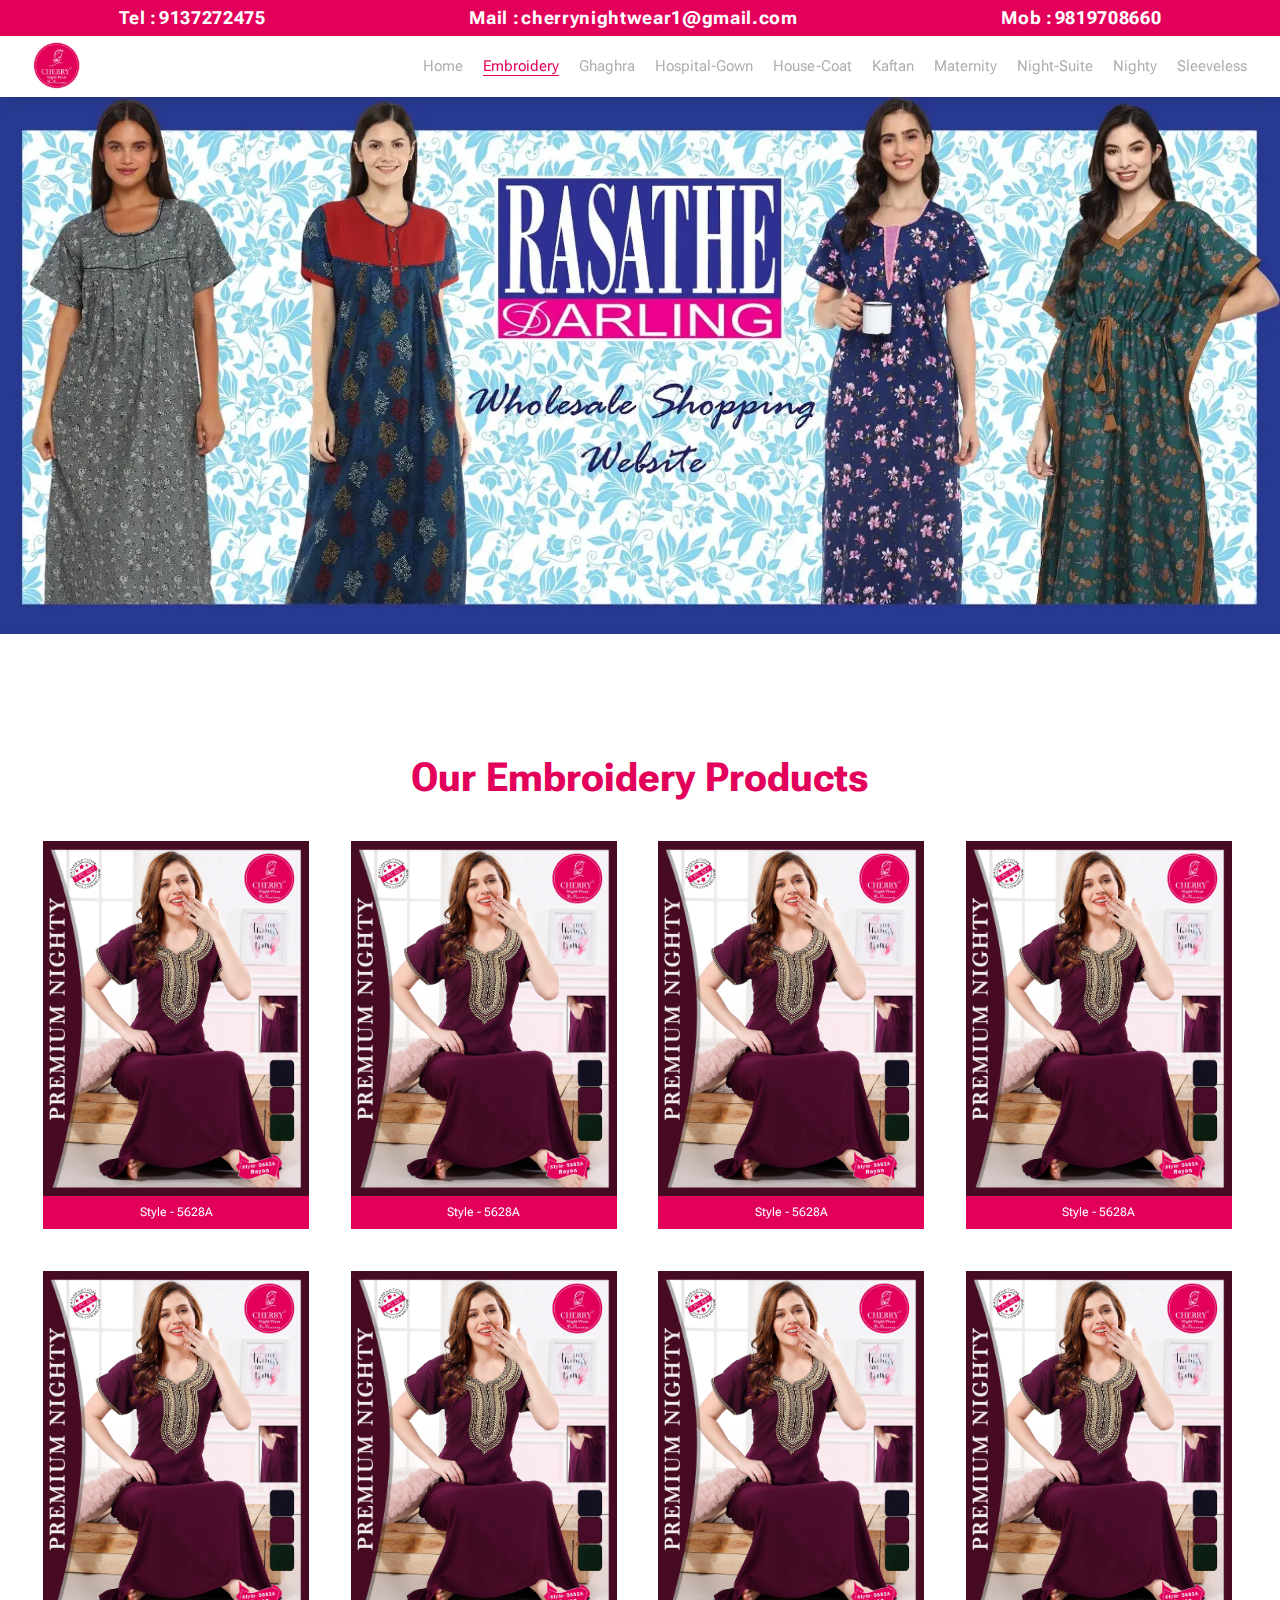
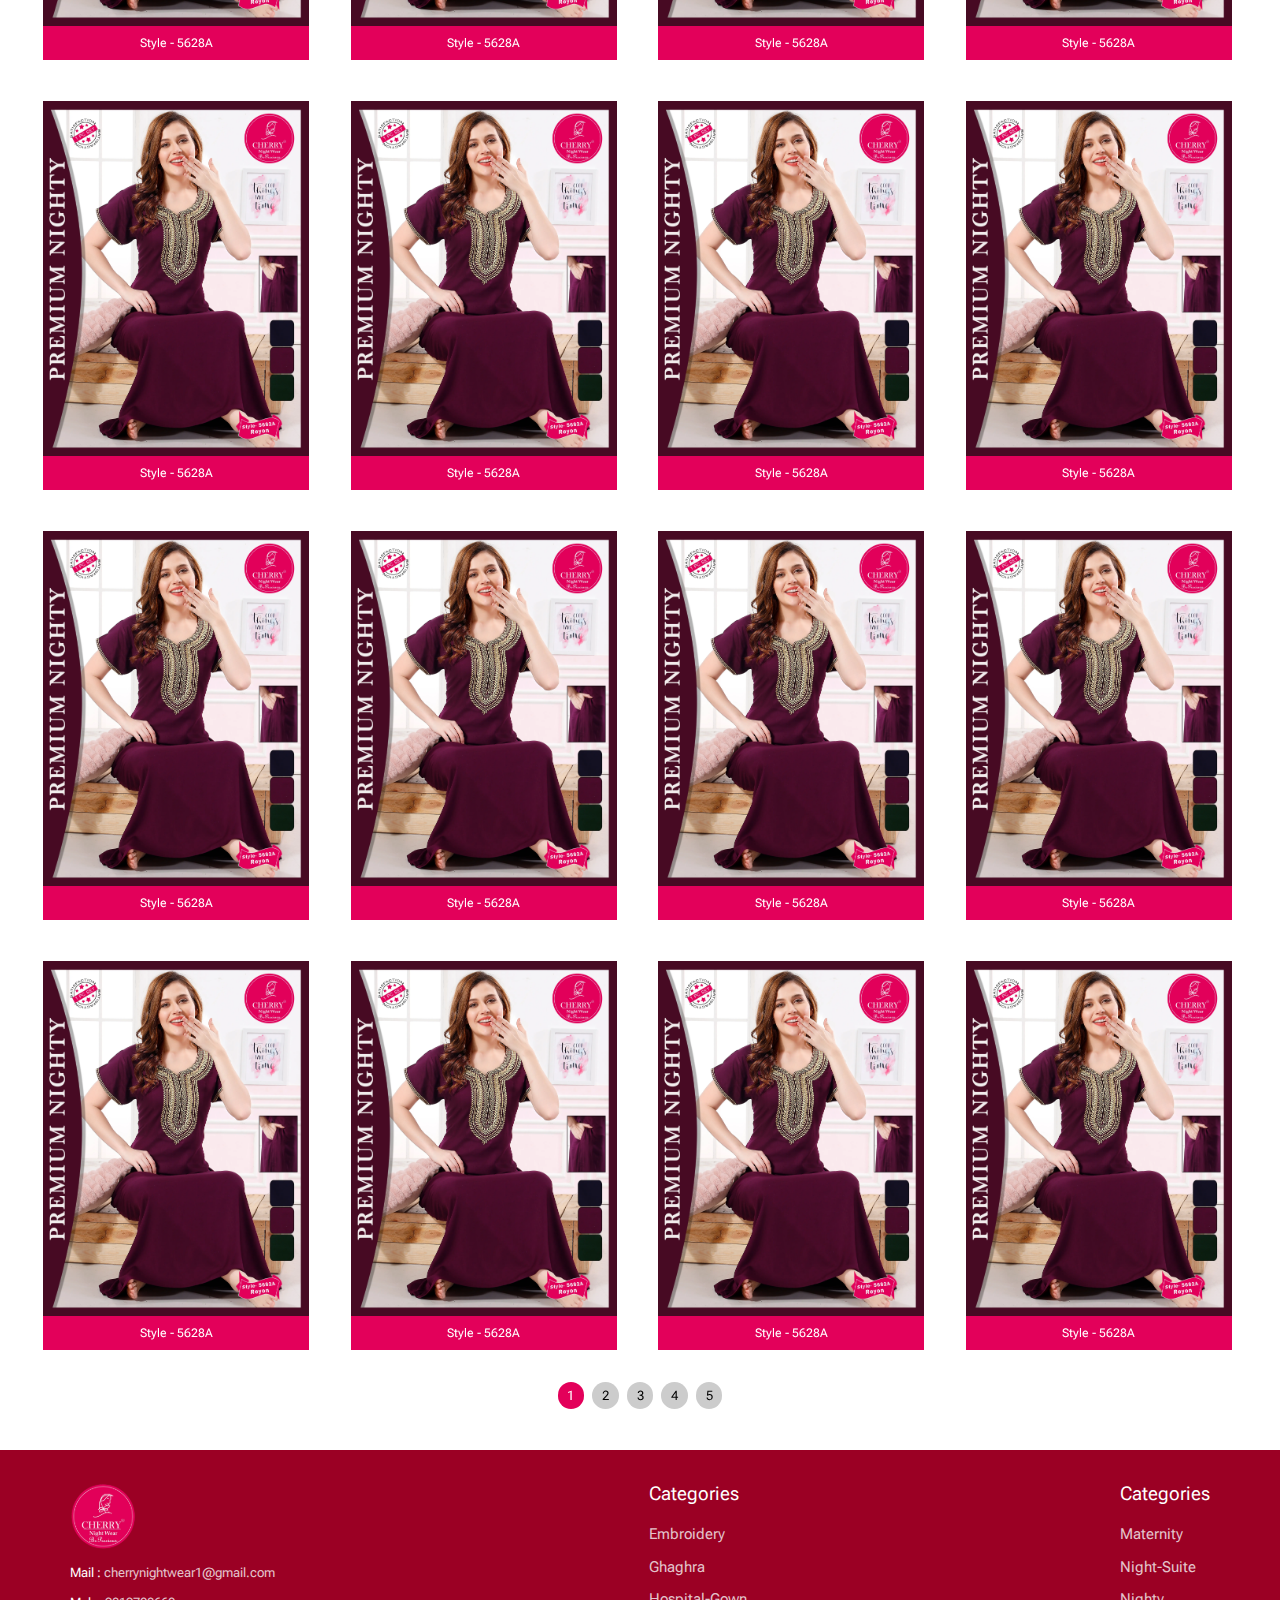
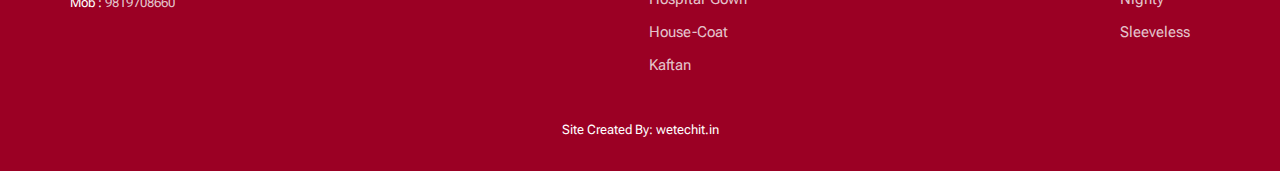
==== commit ef906046: "link added" ====
--- a/embroidery.html
+++ b/embroidery.html
@@ -507,7 +507,7 @@
         <div class="footer_content">
             <div class="footer_title">Categories</div>
             <ul>
-                <li><a href="">Ambroderi</a></li>
+                <li><a href="embroidery.html">Embroidery</a></li>
                 <li><a href="">Ghaghra</a></li>
                 <li><a href="">Hospital-Gown</a></li>
                 <li><a href="">House-Coat</a></li>
--- a/assets/css/style.css
+++ b/assets/css/style.css
@@ -133,7 +133,7 @@
         animation: slideUp 500ms ease;
     }
     .header_nav{
-        transform: translateY(-4.9rem);
+        transform: translateY(-4.99rem);
         transition: transform 0.25s ease-in;
     }
 }
@@ -155,7 +155,7 @@
 }
 
 .inner_banner{
-    /* padding-top: 13.5rem; */
+    padding-top: 14.5rem;
     img{
         width: 100%;
         display: block;
@@ -371,6 +371,7 @@
 /* inner_pages */
 
 .inner_product{
+    padding-top: 18rem;
     .innerSwiper{
         width: 100%;
         .swiper-wrapper{
--- a/assets/css/media.css
+++ b/assets/css/media.css
@@ -49,6 +49,15 @@
         }
         .banner{
             padding-top: 15.5rem;
+        }
+        header{
+            .header_nav{
+                .menu{
+                    a{
+                        font-size: 3rem;
+                    }
+                }
+            }
         }
         .our_products{
             .product_title{
@@ -69,6 +78,28 @@
                 }
             }
         }
+        .inner_product{
+            .product_page{
+                justify-content: space-between;
+                gap: 6rem;
+            }
+            .product_box{
+                width: 38rem;
+                .series_number{
+                    font-size: 3rem;
+                }
+            }
+            .innerSwiper{
+                .swiper-wrapper{
+                    margin-bottom: 15rem;
+                }
+                .swiper-pagination-bullet{
+                    font-size: 3rem;
+                    width: 6.5rem;
+                    height: 6.5rem;
+                }
+            }
+        }
     }
 }
 @media screen and (max-width: 965px) {
@@ -95,9 +126,56 @@
 @media screen and (max-width: 768px) {
     html{
         font-size: 8px;
+        .inner_banner {
+            padding-top: 15.5rem;
+        }
         .hideHeader{
             .header_nav{
                 transform: translateY(-4.8rem);
+            }
+        }
+        .top_nav{
+            &.active{
+                display: none;
+            }
+        }
+        .menu_icon{
+            display: block;
+            width: 8rem;
+            padding: 1.5rem;
+            svg{
+                width: 100%;
+            }
+        }
+        .menu{
+            position: absolute;
+            flex-direction: column;
+            background: white;
+            padding: 20rem 10rem 10rem;
+            width: 100%;
+            top: 0;
+            height: 100vh;
+            overflow-y: scroll;
+            right: -100%;
+            justify-content: center;
+            transition: all 0.3s ease-in;
+            z-index: 99;
+            &.active{
+                right: 0rem;
+            }
+            a{
+                font-size: 4rem !important;
+            }
+            .close_icon{
+                position: absolute;
+                display: block;
+                width: 10rem;
+                padding: 2rem;
+                top: 3rem;
+                right: 1rem;
+                svg{
+                    width: 100%;
+                }
             }
         }
         .about_us{
@@ -199,6 +277,7 @@
                     position: absolute;
                     flex-direction: column;
                     background: white;
+                    padding: 20rem 10rem 10rem;
                     width: 100%;
                     top: 0;
                     height: 100vh;
@@ -211,7 +290,7 @@
                         right: 0rem;
                     }
                     a{
-                        font-size: 12rem;
+                        font-size: 8rem !important;
                     }
                     .close_icon{
                         position: absolute;
@@ -363,15 +442,19 @@
             }
         }
 
+        .inner_banner{
+            padding-top: 0;
+        }
+
         .inner_product{
             .product_page{
-                gap: 3.2rem;
+                gap: 10rem;
             }
             .product_box{
-                width: 43.6rem;
+                width: 100%;
                 .series_number{
-                    font-size: 3.8rem;
-                    padding: 2.5rem 9;
+                    font-size: 5.8rem;
+                    padding: 2.5rem 0;
                 }
             }
             .innerSwiper{
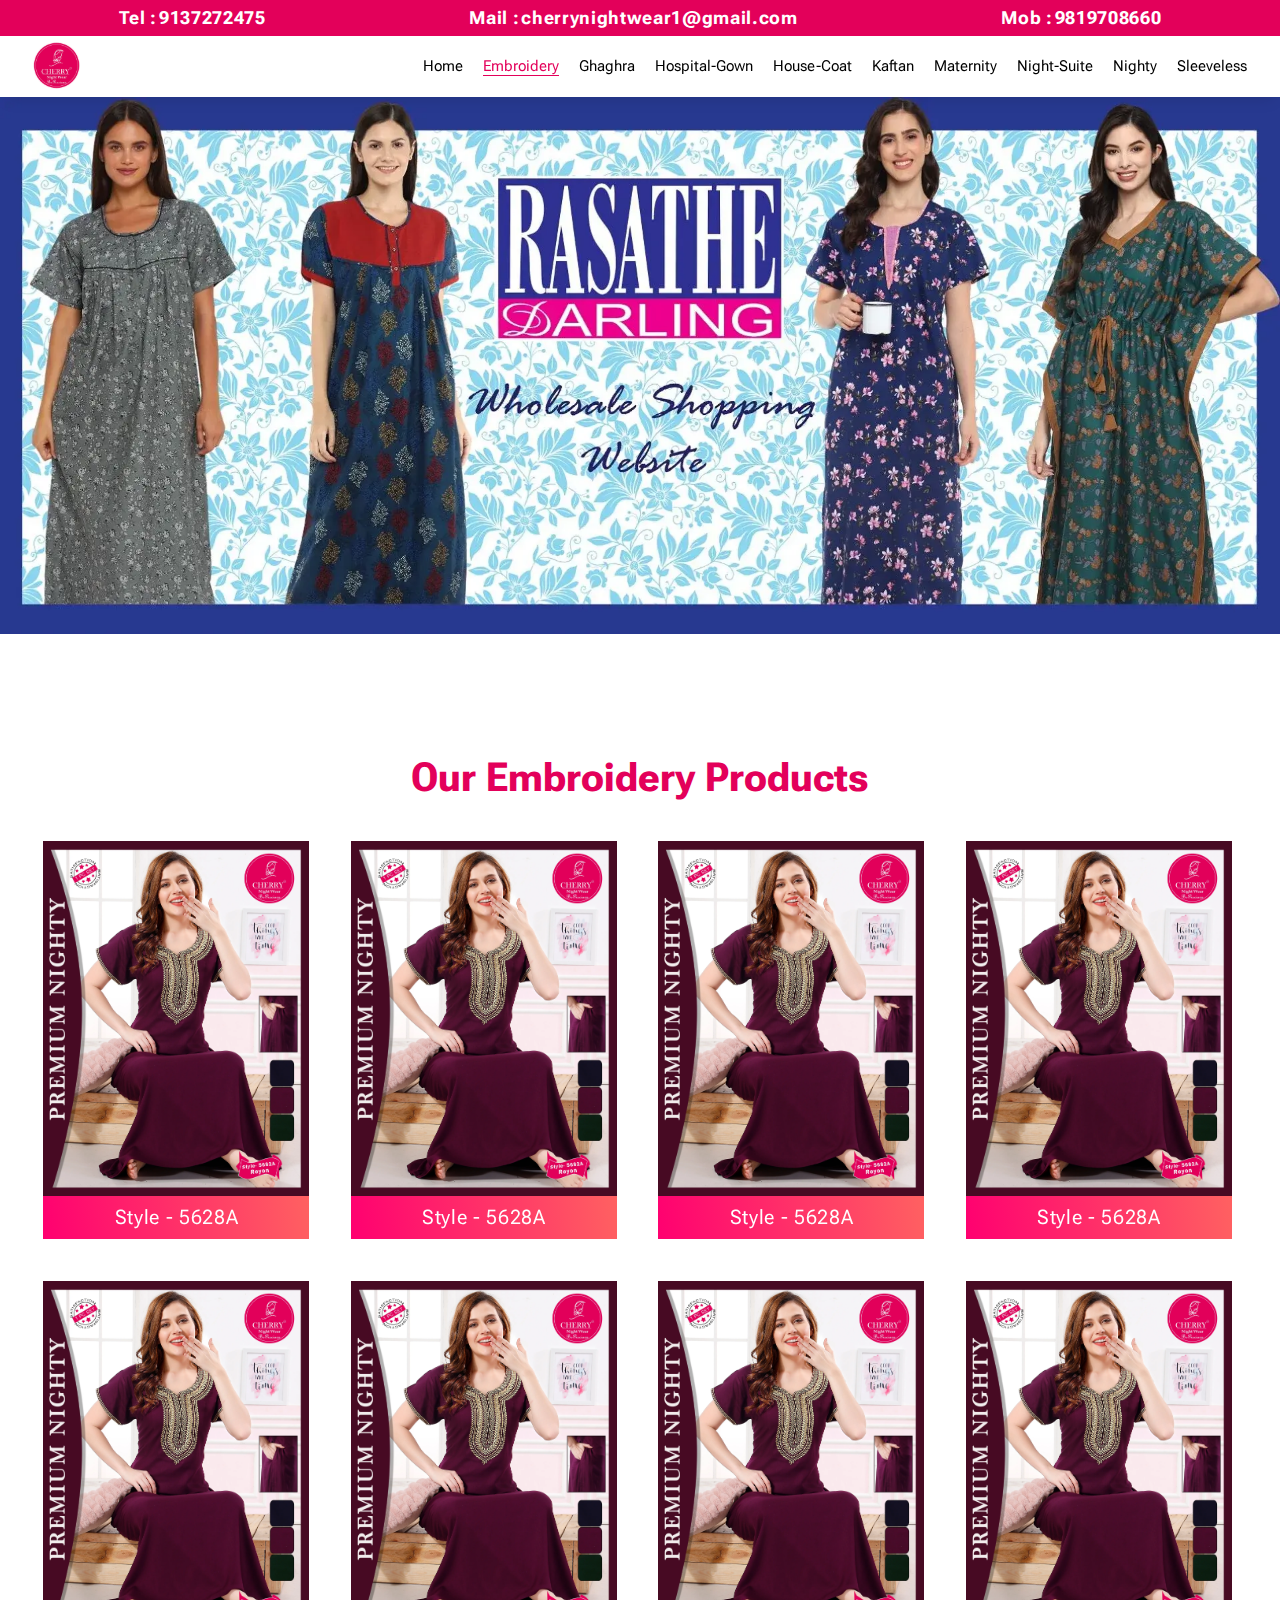
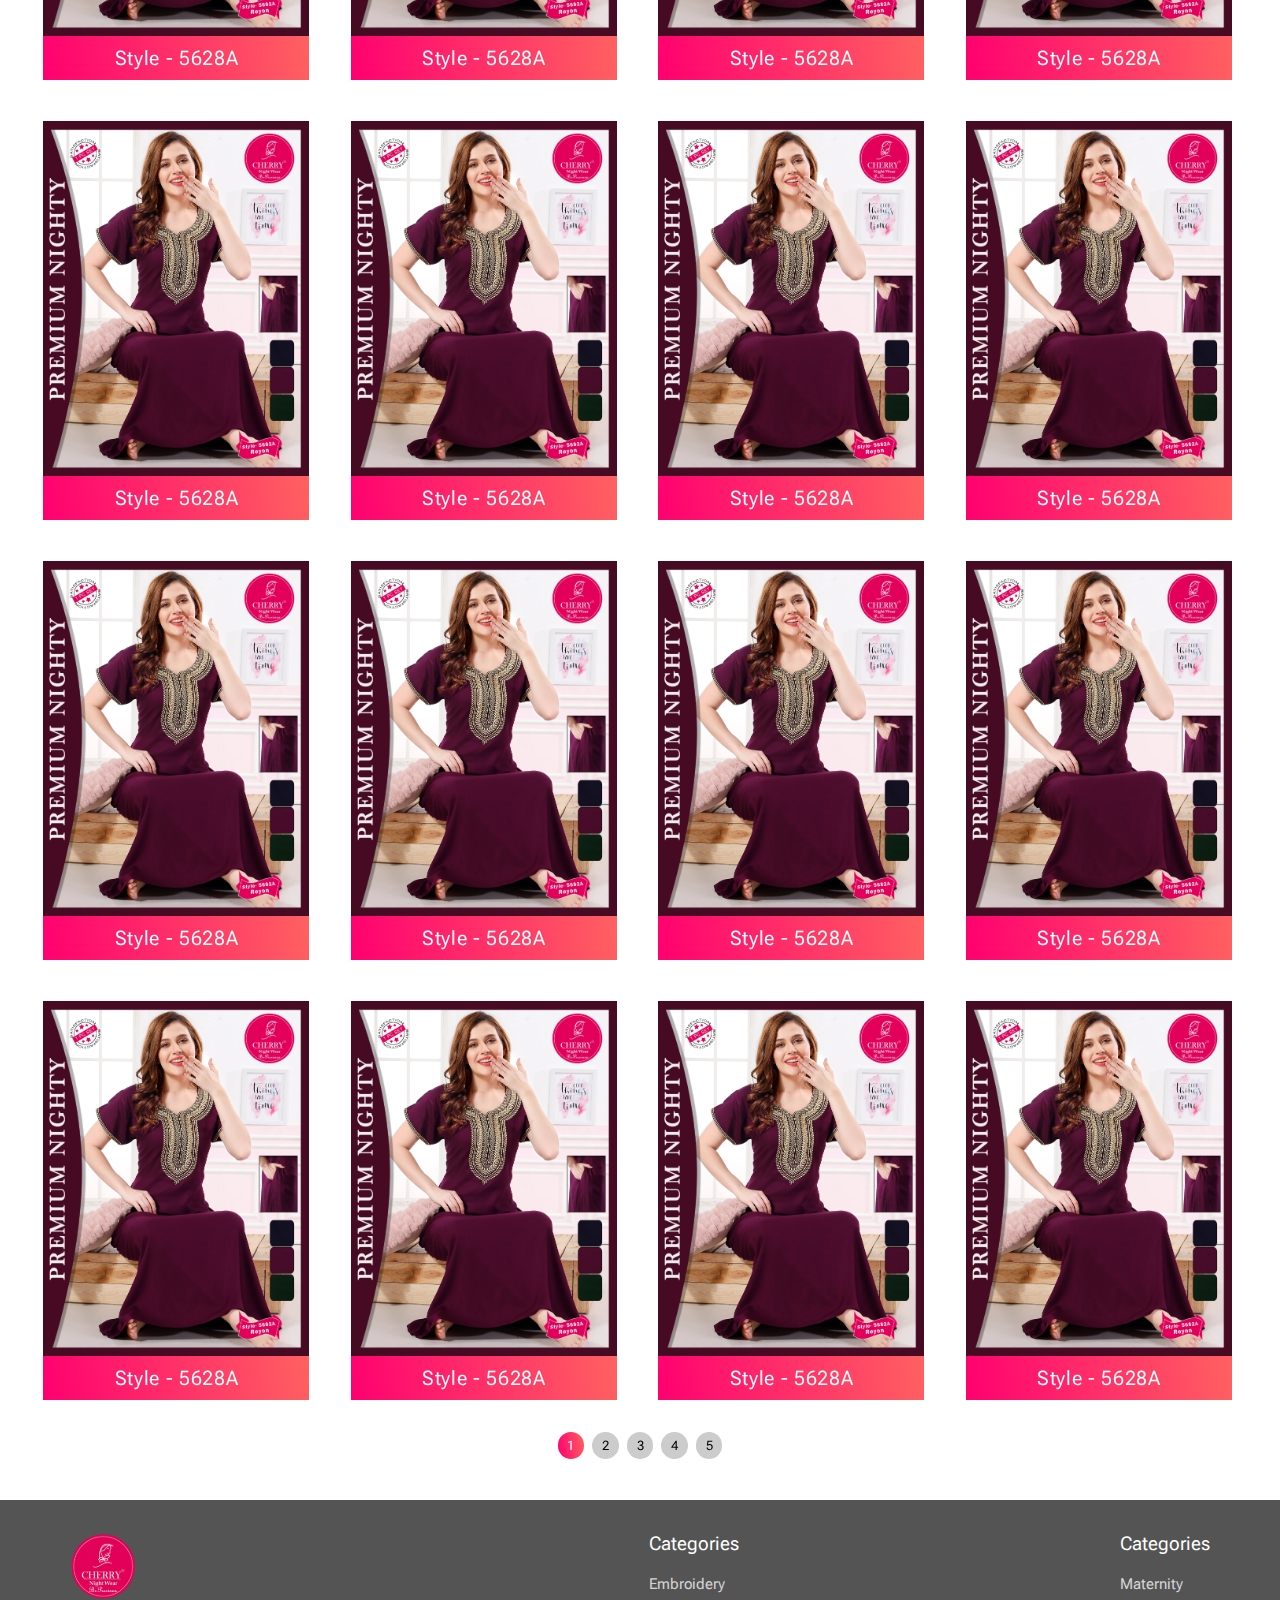
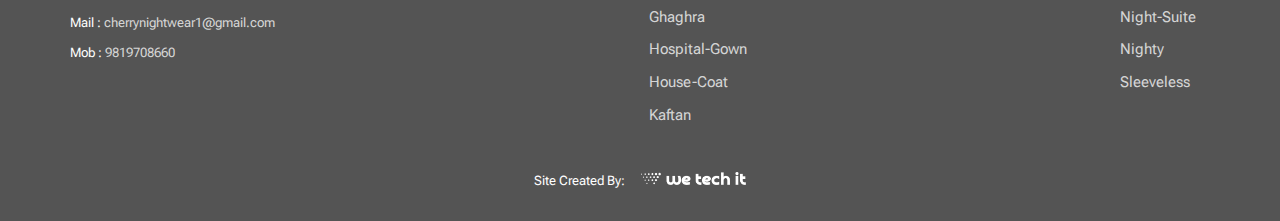
==== commit 79ce05a9: "sub menu added" ====
--- a/embroidery.html
+++ b/embroidery.html
@@ -31,7 +31,7 @@
             </div>
         </div>
         <div class="header_nav">
-            <a href="" class="logo"><img src="assets/images/cherry_logo.svg" alt="" width="901" height="900"></a>
+            <a href="index.html" class="logo"><img src="assets/images/cherry_logo.svg" alt="" width="901" height="900"></a>
             <ul class="menu">
                 <li><a href="index.html">Home</a></li>
                 <li><a href="embroidery.html" class="active">Embroidery</a></li>
@@ -41,7 +41,7 @@
                 <li><a href="kaftan.html">Kaftan</a></li>
                 <li><a href="maternity.html">Maternity</a></li>
                 <li><a href="night-suite.html">Night-Suite</a></li>
-                <li><a href="Nighty.html">Nighty</a></li>
+                <li><a href="nighty.html">Nighty</a></li>
                 <li><a href="sleeveless.html">Sleeveless</a></li>
                 <li class="close_icon">
                   <svg enable-background="new 0 0 512 512" height="512" viewBox="0 0 512 512" width="512" xmlns="http://www.w3.org/2000/svg"><path d="m292.2 256 109.9-109.9c10-10 10-26.2 0-36.2s-26.2-10-36.2 0l-109.9 109.9-109.9-109.9c-10-10-26.2-10-36.2 0s-10 26.2 0 36.2l109.9 109.9-109.9 109.9c-10 10-10 26.2 0 36.2 5 5 11.55 7.5 18.1 7.5s13.1-2.5 18.1-7.5l109.9-109.9 109.9 109.9c5 5 11.55 7.5 18.1 7.5s13.1-2.5 18.1-7.5c10-10 10-26.2 0-36.2z"/></svg>
@@ -508,24 +508,24 @@
             <div class="footer_title">Categories</div>
             <ul>
                 <li><a href="embroidery.html">Embroidery</a></li>
-                <li><a href="">Ghaghra</a></li>
-                <li><a href="">Hospital-Gown</a></li>
-                <li><a href="">House-Coat</a></li>
-                <li><a href="">Kaftan</a></li>
+                <li><a href="ghaghra.html">Ghaghra</a></li>
+                <li><a href="hospital-gown.html">Hospital-Gown</a></li>
+                <li><a href="house-coat.html">House-Coat</a></li>
+                <li><a href="kaftan.html">Kaftan</a></li>
             </ul>
         </div>
         <div class="footer_content">
             <div class="footer_title">Categories</div>
             <ul>
-                <li><a href="">Maternity</a></li>
-                <li><a href="">Night-Suite</a></li>
-                <li><a href="">Nighty</a></li>
-                <li><a href="">Sleeveless</a></li>
+                <li><a href="maternity.html">Maternity</a></li>
+                <li><a href="night-suite.html">Night-Suite</a></li>
+                <li><a href="nighty.html">Nighty</a></li>
+                <li><a href="sleeveless.html">Sleeveless</a></li>
             </ul>
         </div>
       </div>
       <div class="web_creator">
-        <span>Site Created By:</span> <a href="mailto:wetech.in@gmail.com" class="">wetechit.in</a>
+        <span>Site Created By:</span> <a href="mailto:wetech.in@gmail.com" class=""><img src="assets/images/we-tech-it-white.webp" alt="" width="358" height="45"></a>
       </div>
     </footer>
     <script src="https://cdn.jsdelivr.net/npm/swiper/swiper-bundle.min.js"></script>
--- a/assets/css/style.css
+++ b/assets/css/style.css
@@ -91,7 +91,7 @@
             gap: 3rem;
             a{
                 font-size: 2.2rem;
-                color: rgb(175, 175, 175);
+                color: #000;
                 position: relative;
                 &:after {
                     content: "";
@@ -102,8 +102,20 @@
                     background-color: #e3005a;
                     transition: opacity .3s ease,width .3s ease;
                 }
+                span{
+                    display: contents;
+                    img{
+                        width: 2rem;
+                        transition: all 0.3s ease-in;
+                    }
+                }
                 &:hover{
                     color: #e3005a;
+                    span{
+                        img{
+                            transform: rotate(180deg);
+                        }
+                    }
                     &::after{
                         width: 100%;
                         opacity: 1;
@@ -118,6 +130,49 @@
                     
                 }
             }
+            li{
+                position: relative;
+                overflow: hidden;
+                transition: all 0.3s ease-in;
+                &>a{
+                    padding-bottom: 1rem;
+                }
+                .inner_menu{
+                    width: 20rem;
+                    position: absolute;
+                    top: 1.8rem;
+                    left: -5rem;
+                    padding-top: 4rem;
+                    text-align: center;
+                    li{
+                        background: #fff;
+                        padding: 1.5rem 1.5rem 0 ;
+                        a{
+                            transition: all 0.3s ease-in;
+                            width: 100%;
+                            font-size: 2rem;
+                            color: rgba(0,0,0,0.9);
+                            padding-bottom: 1.5rem;
+                            border-bottom: 1px solid rgba(0,0,0,0.9);
+                            display: block;
+                            &:hover{
+                                color: #e3005a;
+                            }
+                            &::after{
+                                display: none;
+                            }
+                        }
+                        &:nth-last-child(1){
+                            a{
+                                border-bottom: 0;
+                            }
+                        }
+                    }
+                }
+                &:hover{
+                    overflow: visible;
+                }
+            }
         }
     }
 }
@@ -136,11 +191,6 @@
         transform: translateY(-4.99rem);
         transition: transform 0.25s ease-in;
     }
-}
-
-
-/* section */
-.wrapper{
 }
 
 /* banner */
@@ -168,7 +218,7 @@
 .about_us{
     width: 100%;
     background: linear-gradient(90deg, rgba(237,237,237,1) 0%, rgba(237,237,237,1) 30%, rgba(211,48,94,1) 30%);
-    padding: 10rem;
+    padding: 15rem 10rem;
     /* border-top: .2rem solid #e3005a;
     border-bottom: .2rem solid #e3005a; */
     display: flex;
@@ -204,7 +254,7 @@
 
 .our_products{
     margin: 0rem 6.5rem 5rem;
-    padding-top: 10rem;
+    padding-top: 15rem;
     h2{
         margin-bottom: 6rem;
         text-align: center;
@@ -251,8 +301,6 @@
             width: 95%;
             margin: 3rem auto 0;
             margin-left: 8rem;
-            .swiper-wrapper{
-            }
             .product_items{
                 width: 25rem;
                 img{
@@ -293,7 +341,7 @@
 /* Contact */
 
 .contact{
-    padding-top: 10rem;
+    padding-top: 15rem;
     h2{
         margin-bottom: 3rem;
         text-align: center;
@@ -322,7 +370,7 @@
                         font-size: 2rem;
                         color: #e3005a;
                     }
-                    &:focus-visible{
+                    &:focus-visible, &:valid{
                         border-color: #e3005a !important;
                     }
                 }
@@ -367,6 +415,17 @@
 }
 
 
+/* location */
+
+.location{
+    width: 100%;
+    padding: 2rem;
+    background: linear-gradient(81deg, rgba(255,0,112,1) 0%, rgba(255,97,97,1) 100%);
+    iframe{
+        width: 100%;
+    }
+}
+
 
 /* inner_pages */
 
@@ -396,7 +455,7 @@
             opacity: 1 !important;
         }
         .swiper-pagination-bullet-active{
-            background: #e3005a !important;
+            background: linear-gradient(81deg, rgba(255,0,112,1) 0%, rgba(255,97,97,1) 100%) !important;
             color: #fff !important;
         }
     }
@@ -413,10 +472,11 @@
             display: block;
         }
         .series_number{
-            font-size: 1.8rem;
+            font-size: 3rem;
+            letter-spacing: .1rem;
             text-align: center;
             padding: 1.5rem 0;
-            background: #e3005a;
+            background: linear-gradient(81deg, rgba(255,0,112,1) 0%, rgba(255,97,97,1) 100%);
             color: #fff;
         }
     }
@@ -425,7 +485,7 @@
 /* footer */
 
 footer{
-    background: #9b0024;
+    background: #545454;
     padding: 5rem 10.5rem;
     color: #fff;
     .footer_box{
@@ -486,22 +546,14 @@
         font-size: 2rem;
         text-align: center;
         a{
-            color: #fff;
-            position: relative;
-            display: inline-block;
-            &:after {
-                content: "";
-                display: block;
-                margin: 0 auto;
-                width: 0;
-                height: .2rem;
-                background-color: #fff;
-                transition: opacity .3s ease,width .3s ease;
+            img{
+                width: 15.8rem;
+                margin-left: 2rem;
+                transition: all 0.3s ease-in;
             }
             &:hover{
-                &::after{
-                    width: 100%;
-                    opacity: 1;
+                img{
+                    opacity: .8;
                 }
             }
         }
--- a/assets/css/media.css
+++ b/assets/css/media.css
@@ -12,9 +12,14 @@
 
 @media screen and (max-width: 1536px) {
     html{
-        font-size: 47.9%;
+        font-size: 46.9%;
         .banner{
             padding-top: 14.5rem;
+        }
+        .about_us{
+            .about_img{
+                left: -27rem;
+            }
         }
     }
 }
@@ -35,6 +40,11 @@
         font-size: 41.6%;
         .hideHeader .header_nav{
             transform: translateY(-5.4rem);
+        }
+        .about_us{
+            .about_img{
+                left: -24.5rem;
+            }
         }
     }
 }
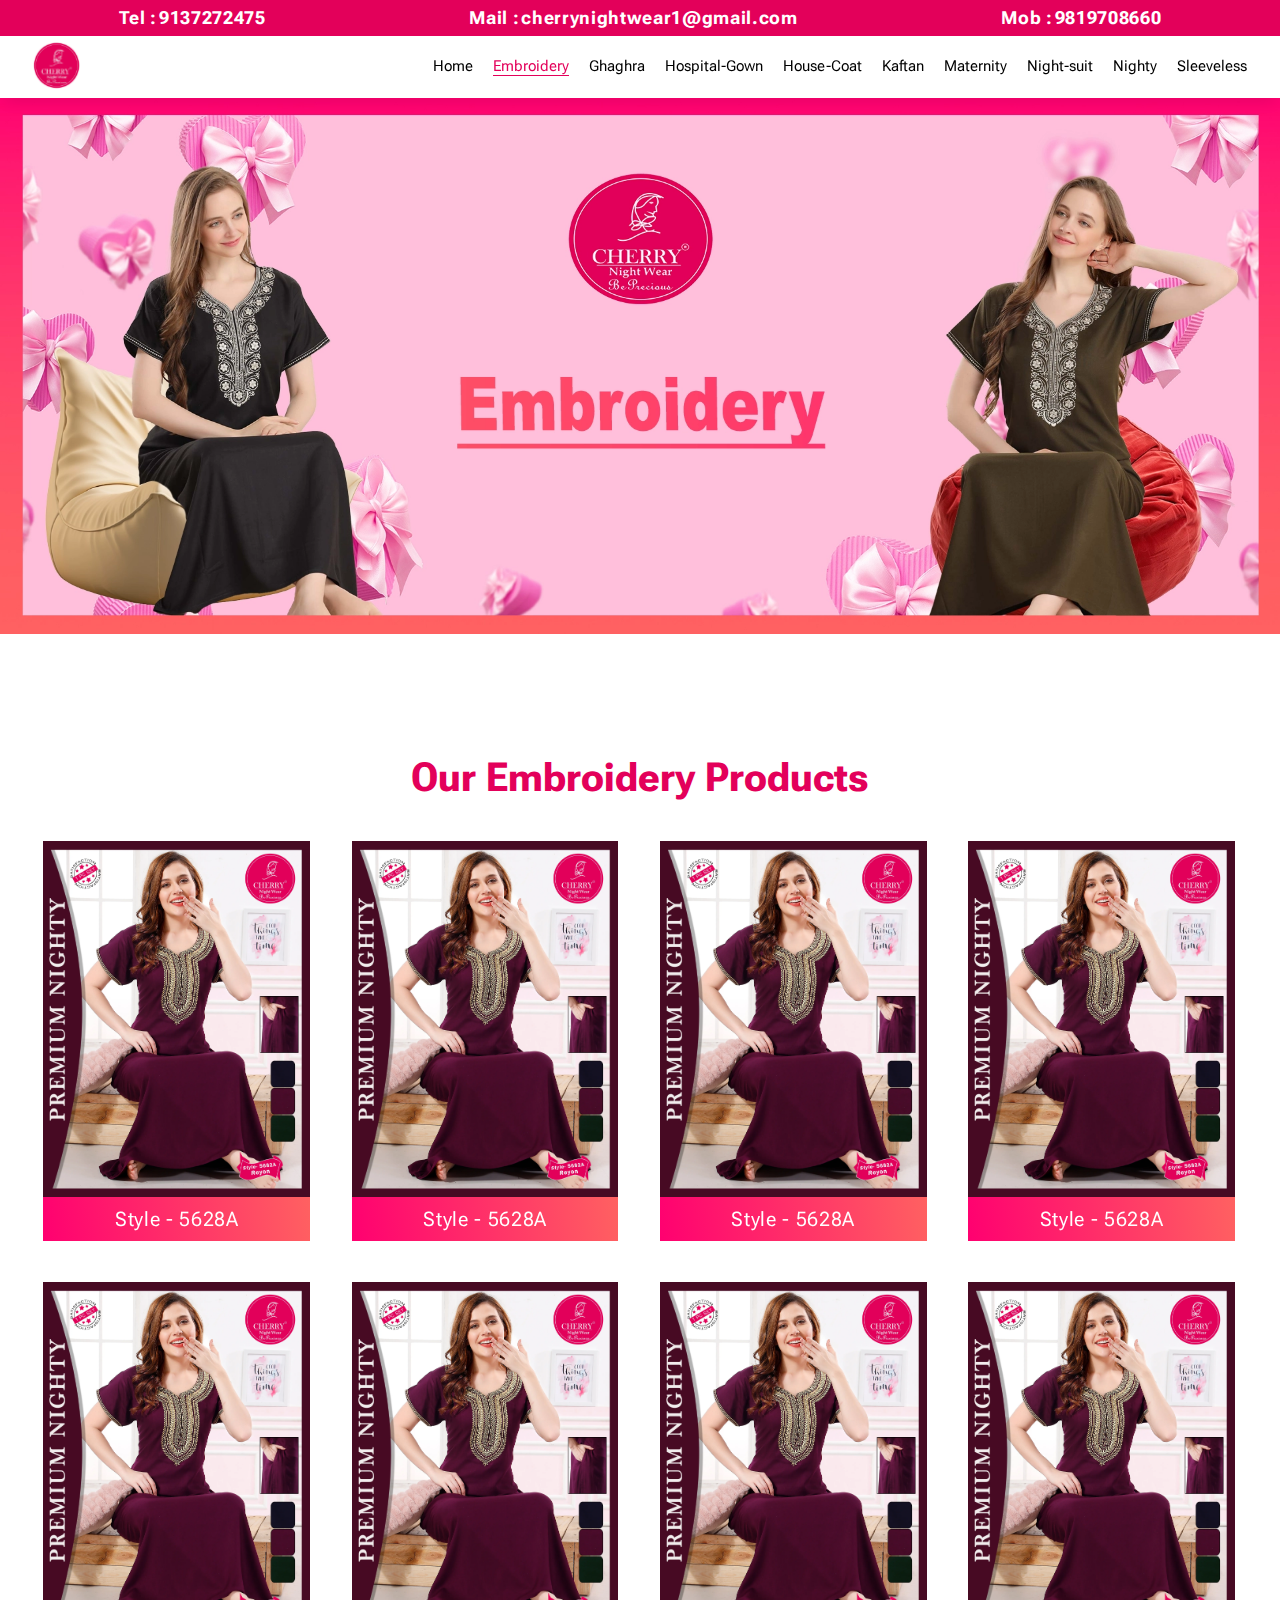
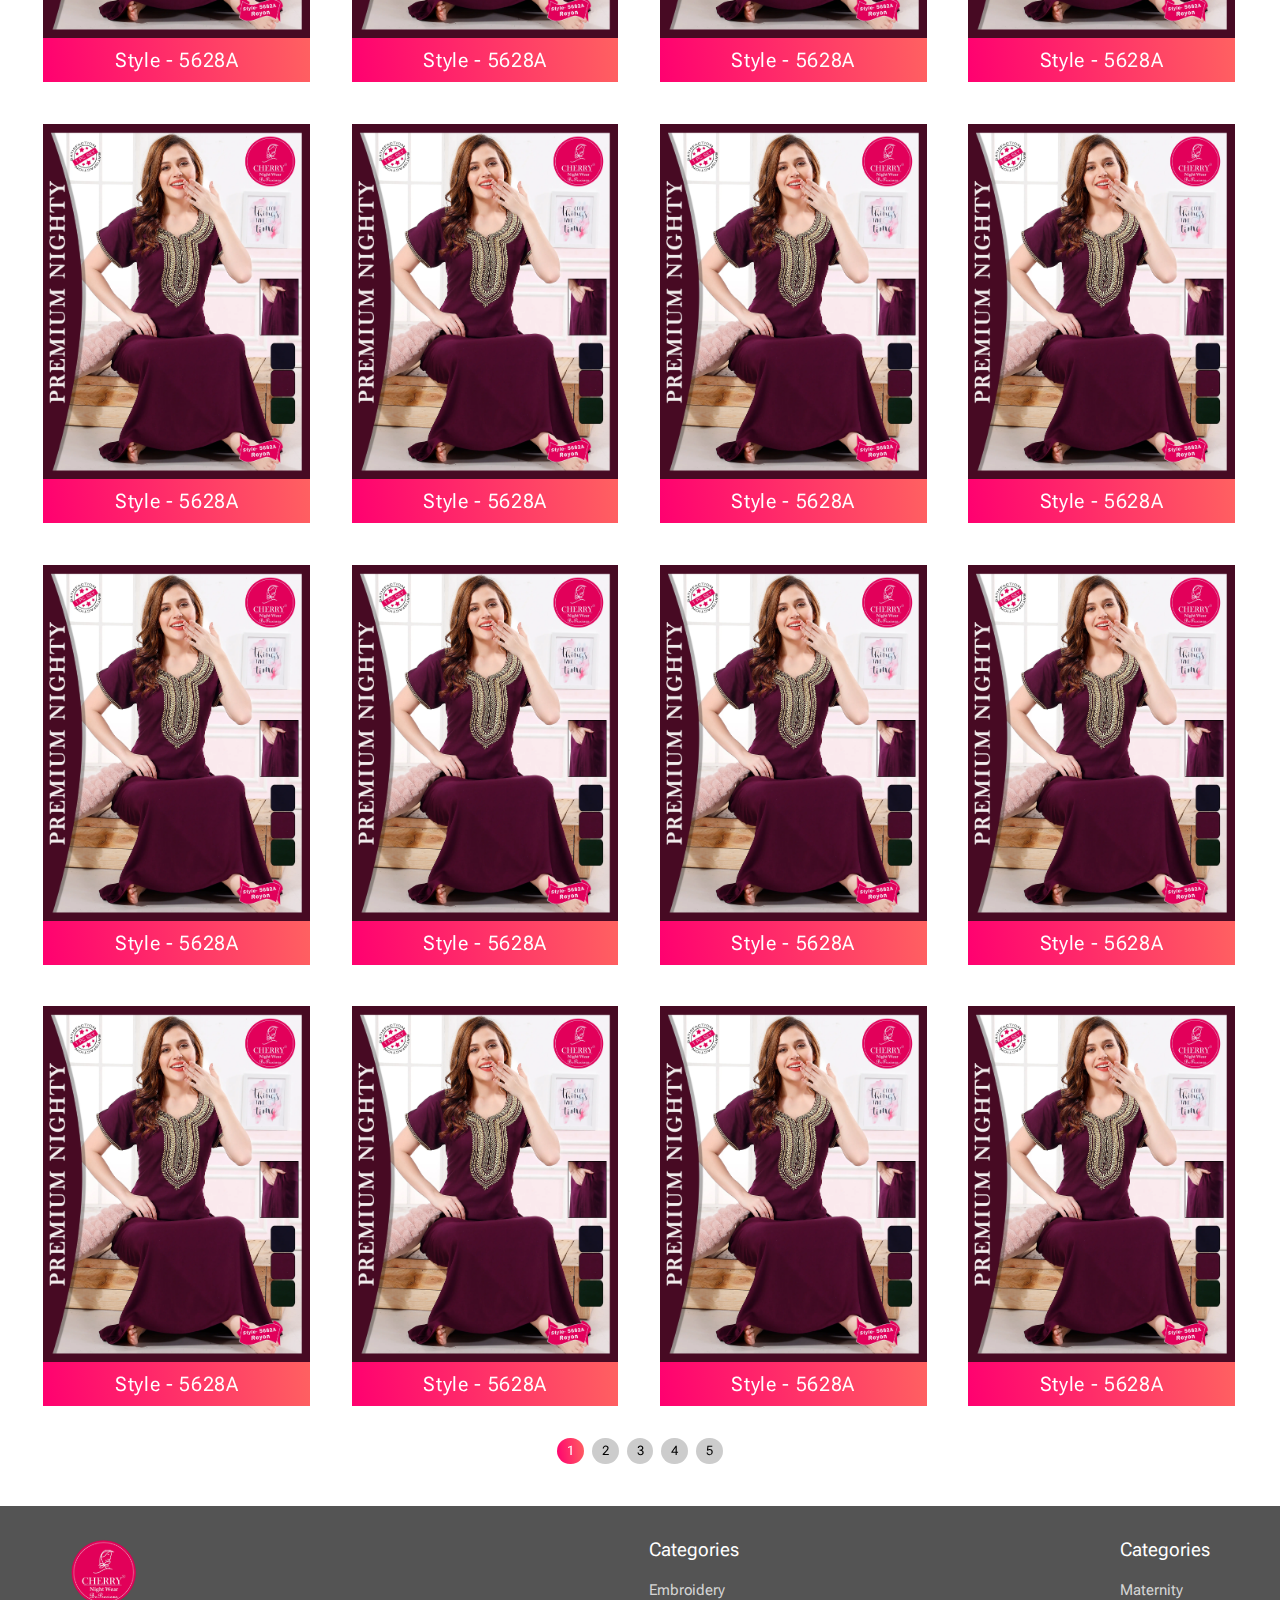
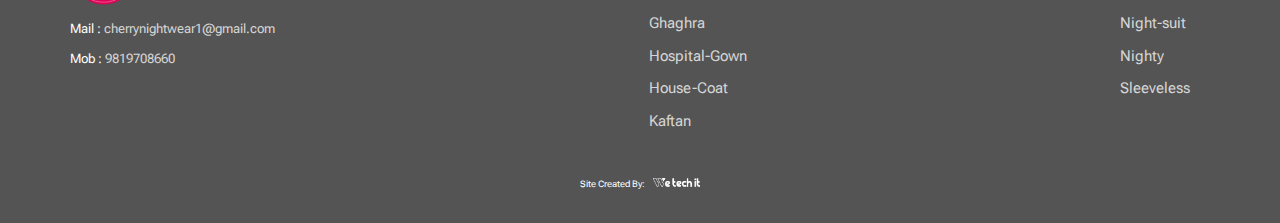
==== commit 99150d01: "all new banner added and about us content updated" ====
--- a/embroidery.html
+++ b/embroidery.html
@@ -40,7 +40,7 @@
                 <li><a href="house-coat.html">House-Coat</a></li>
                 <li><a href="kaftan.html">Kaftan</a></li>
                 <li><a href="maternity.html">Maternity</a></li>
-                <li><a href="night-suite.html">Night-Suite</a></li>
+                <li><a href="night-suit.html">Night-suit</a></li>
                 <li><a href="nighty.html">Nighty</a></li>
                 <li><a href="sleeveless.html">Sleeveless</a></li>
                 <li class="close_icon">
@@ -55,8 +55,8 @@
     <main class="wrapper">
         <section class="inner_banner" id="embroidery_banner">
           <picture>
-            <source media="(max-width: 540px)" srcset="">
-            <img src="assets/images/cropped-Banner-Website.webp" alt="" width="1920" height="806">
+            <source media="(max-width: 540px)" srcset="assets/images/embroidery/embroidery-mobile.webp">
+            <img src="assets/images/embroidery/embroidery-banner.webp" alt="" width="1920" height="806">
           </picture>
         </section>
 
@@ -518,7 +518,7 @@
             <div class="footer_title">Categories</div>
             <ul>
                 <li><a href="maternity.html">Maternity</a></li>
-                <li><a href="night-suite.html">Night-Suite</a></li>
+                <li><a href="night-suit.html">Night-suit</a></li>
                 <li><a href="nighty.html">Nighty</a></li>
                 <li><a href="sleeveless.html">Sleeveless</a></li>
             </ul>
--- a/assets/css/style.css
+++ b/assets/css/style.css
@@ -230,11 +230,12 @@
     .about_img{
         width: 50rem;
         height: 50rem;
-        background: linear-gradient(270deg, rgba(237,237,237,1) 0%, rgba(237,237,237,1) 50%, rgba(211,48,94,1) 50%);
+        background: #fff;
         border-radius: 50%;
         overflow: hidden;
         position: relative;
-        left: -24.3rem;
+        left: -20rem;
+        padding: 2.5rem 2.5rem 0;
         img{
             width: 100%;
             height: 100%;
@@ -243,9 +244,13 @@
     }
     .div_content{
         color: #fff;
-        width: 75rem;
+        width: 80rem;
         h2{
             margin-bottom: 2rem;
+        }
+        p{
+            margin-bottom: 1.5rem;
+            line-height: 1.3;
         }
     }
 }
@@ -361,7 +366,7 @@
                     width: 100%;
                     border: 0.2rem solid rgba(0,0,0,0.5);
                     border-radius: 1rem;
-                    padding: 1rem 2rem;
+                    padding: 2rem;
                     display: block;
                     font-size: 2rem;
                     color: #e3005a;
@@ -453,6 +458,7 @@
             color: #000 !important;
             background: #ccc !important;
             opacity: 1 !important;
+            cursor: pointer;
         }
         .swiper-pagination-bullet-active{
             background: linear-gradient(81deg, rgba(255,0,112,1) 0%, rgba(255,97,97,1) 100%) !important;
@@ -543,12 +549,12 @@
         }
     }
     .web_creator{
-        font-size: 2rem;
+        font-size: 1.4rem;
         text-align: center;
         a{
             img{
-                width: 15.8rem;
-                margin-left: 2rem;
+                width: 7rem;
+                margin-left: 1rem;
                 transition: all 0.3s ease-in;
             }
             &:hover{
--- a/assets/css/media.css
+++ b/assets/css/media.css
@@ -1,50 +1,63 @@
 @media screen and (max-width: 1920px) {
     html{
-        font-size: 62.5%;
+        font-size: 62%;
     }
 }
 
 @media screen and (max-width: 1715px) {
     html{
-        font-size: 55.6%;
+        font-size: 55.4%;
     }
 }
 
 @media screen and (max-width: 1536px) {
     html{
-        font-size: 46.9%;
+        font-size: 49.55%;
         .banner{
             padding-top: 14.5rem;
         }
-        .about_us{
-            .about_img{
-                left: -27rem;
-            }
-        }
-    }
-}
-
+        .inner_product{
+            .product_box{
+                width: 40rem;
+            }
+        }
+    }
+}
+
+@media screen and (max-width: 1470px) {
+    html{
+        font-size: 47.8%;
+    }
+}
 @media screen and (max-width: 1440px) {
     html{
-        font-size: 46.8%;
+        font-size: 46.4%;
+    }
+}
+
+@media screen and (max-width: 1400px) {
+    html{
+        font-size: 45.1%;
     }
 }
 
 @media screen and (max-width: 1366px) {
     html{
-        font-size: 44.5%;
-    }
-}
+        font-size: 44%;
+    }
+}
+
+@media screen and (max-width: 1366px) {
+    html{
+        font-size: 43.8%;
+    }
+}
+
 @media screen and (max-width: 1280px) {
     html{
-        font-size: 41.6%;
+        font-size: 41.7%;
         .hideHeader .header_nav{
             transform: translateY(-5.4rem);
-        }
-        .about_us{
-            .about_img{
-                left: -24.5rem;
-            }
         }
     }
 }
@@ -112,6 +125,7 @@
         }
     }
 }
+
 @media screen and (max-width: 965px) {
     html{
         font-size: 31.3%;
@@ -122,12 +136,44 @@
         }
     }
 }
+
 @media screen and (max-width: 920px) {
     html{
-        font-size: 29.7%;
+        font-size: 31.1%;
         .hideHeader{
             .header_nav{
                 transform: translateY(-6.8rem);
+            }
+        }
+        .about_us{
+            .about_img{
+                left: -16rem;
+            }
+        }
+    }
+}
+
+@media screen and (max-width: 860px) {
+    html{
+
+    .about_us{
+        .about_img{
+            left: -6rem;
+        }
+    }
+}
+}
+@media screen and (max-width: 820px) {
+    html{
+        font-size: 27.4%;
+        .hideHeader{
+            .header_nav{
+                transform: translateY(-6.8rem);
+            }
+        }
+        .about_us{
+            .about_img{
+                left: -17rem;
             }
         }
     }
@@ -142,6 +188,11 @@
         .hideHeader{
             .header_nav{
                 transform: translateY(-4.8rem);
+            }
+        }
+        .showHeader{
+            .header_nav{
+                transform: translateY(0);
             }
         }
         .top_nav{
@@ -175,9 +226,12 @@
             }
             a{
                 font-size: 4rem !important;
+                span{
+                    display: none !important; 
+                }
             }
             .close_icon{
-                position: absolute;
+                position: absolute !important;
                 display: block;
                 width: 10rem;
                 padding: 2rem;
@@ -187,6 +241,9 @@
                     width: 100%;
                 }
             }
+            .inner_menu{
+                display: none;
+            }
         }
         .about_us{
             background: linear-gradient(90deg, rgba(255,255,255,1) 0%, rgba(255,255,255,1) 20%, rgba(211,48,94,1) 20%);
@@ -244,6 +301,20 @@
         }
     }
 }
+@media screen and (max-width: 600px) {
+    html{
+        font-size: 6.3px;
+        .inner_banner {
+            padding-top: 19.5rem;
+        }
+        .hideHeader{
+            .header_nav{
+                transform: translateY(-8.9rem);
+            }
+        }
+    }
+}
+
 @media screen and (max-width: 540px) {
     html{
         font-size: 4px !important;
@@ -255,6 +326,11 @@
         }
         .wrapper {
             padding-top: 18.5rem;
+        }
+        picture{
+            img{
+                height: 100%;
+            }
         }
         .menu_icon{
             display: block;
@@ -325,10 +401,14 @@
                 height: 50rem;
                 left: -2rem;
                 top: -13rem;
-                background: linear-gradient(0deg, rgba(247,247,247,1) 0%, rgba(247,247,247,1) 50%, rgba(211,48,94,1) 50%);
+                background: #fff;
+                padding: 2.5rem 2.5rem 0;
             }
             .div_content{
                 width: 100%;
+                p{
+                    margin-bottom: 3rem;
+                }
             }
         }
         .our_products .products_container .swiper .product_items {
@@ -448,7 +528,10 @@
                 }
             }
             .web_creator{
-                font-size: 4rem;
+                font-size: 3rem;
+                img{
+                    width: 14rem;
+                }
             }
         }
 
